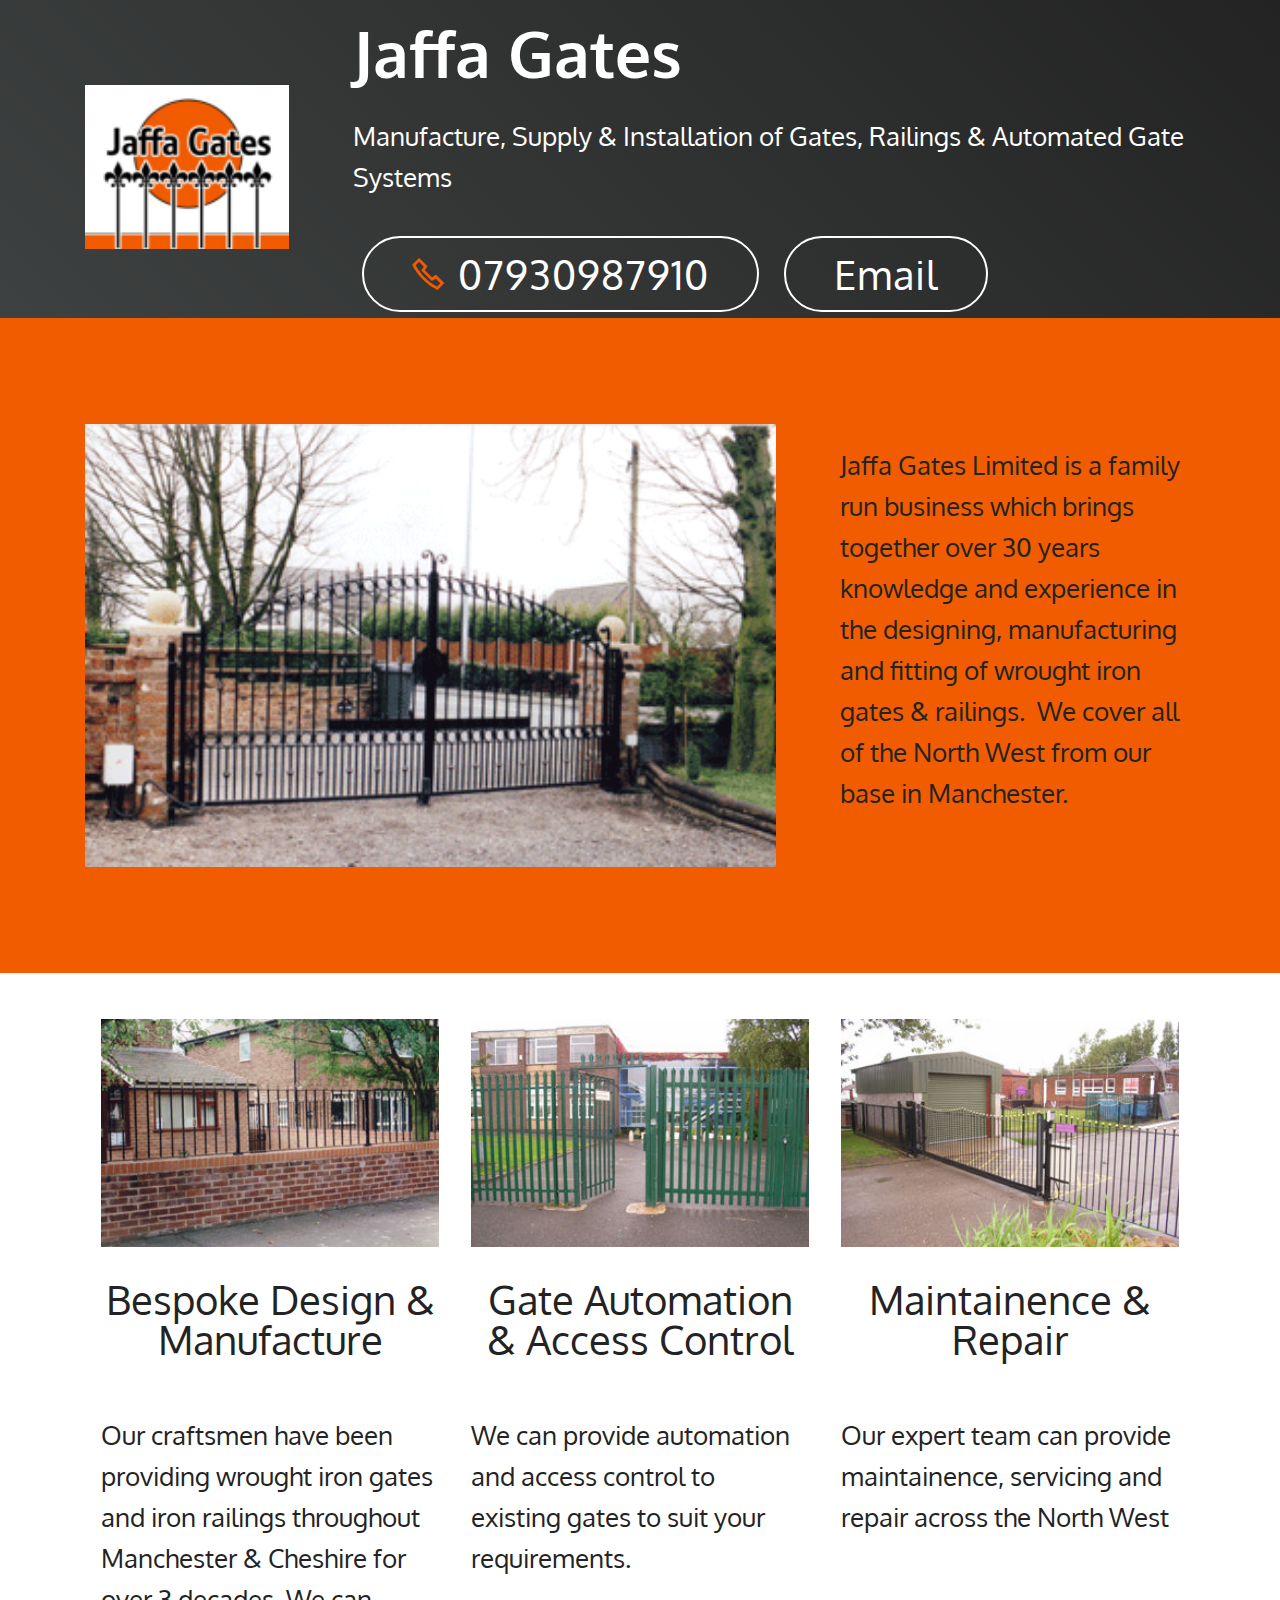
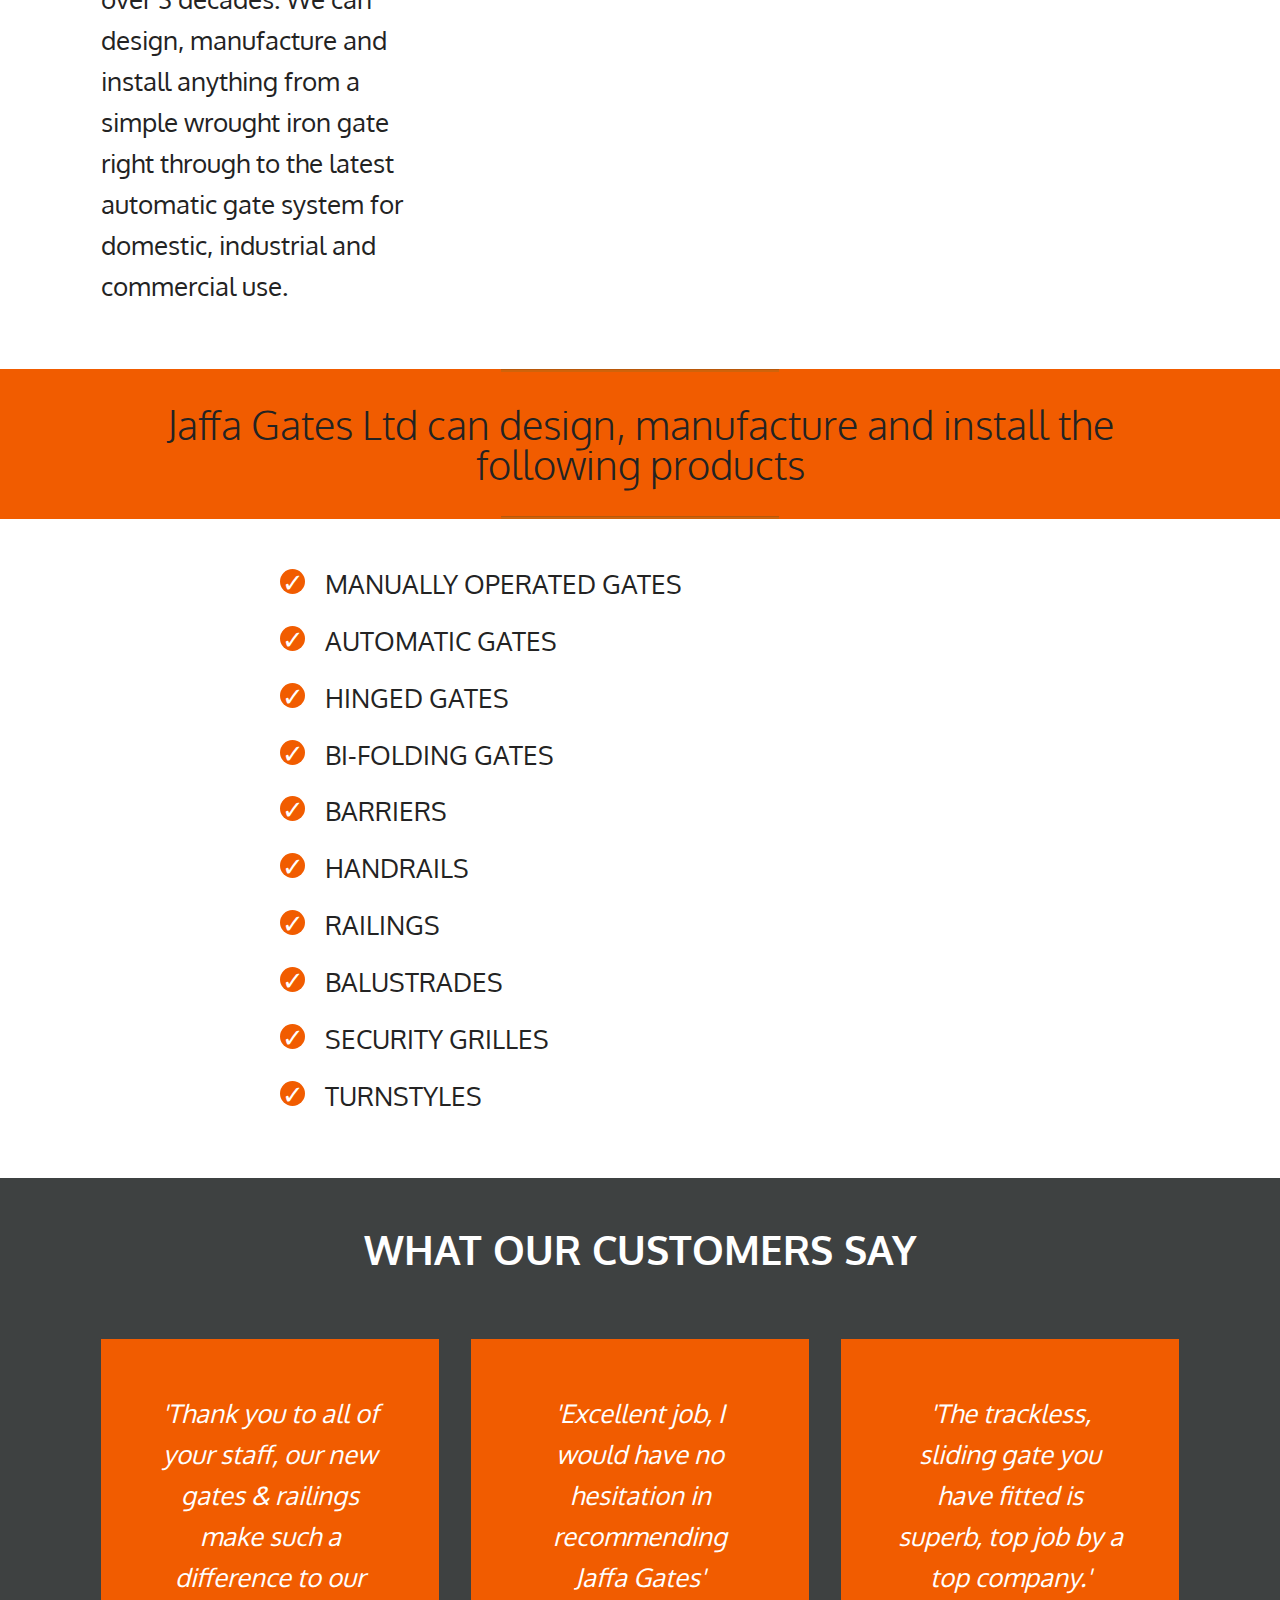
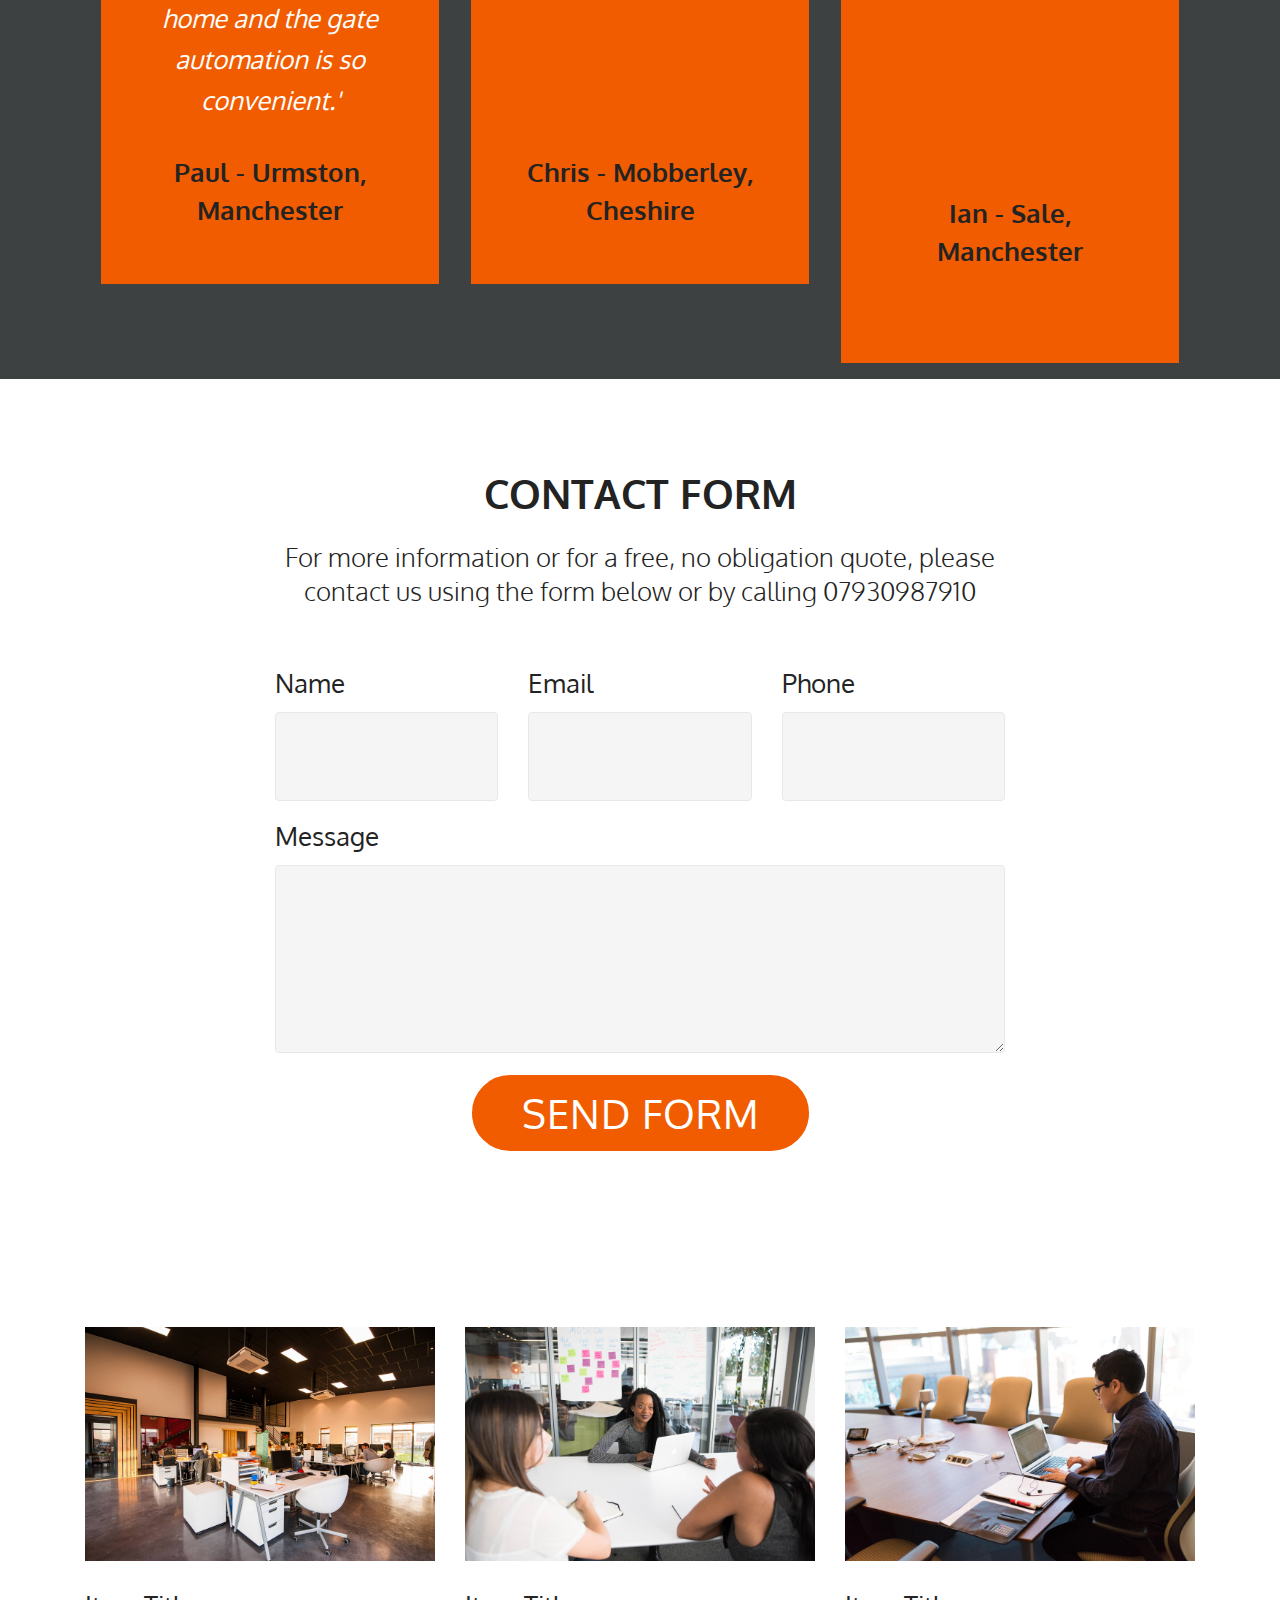
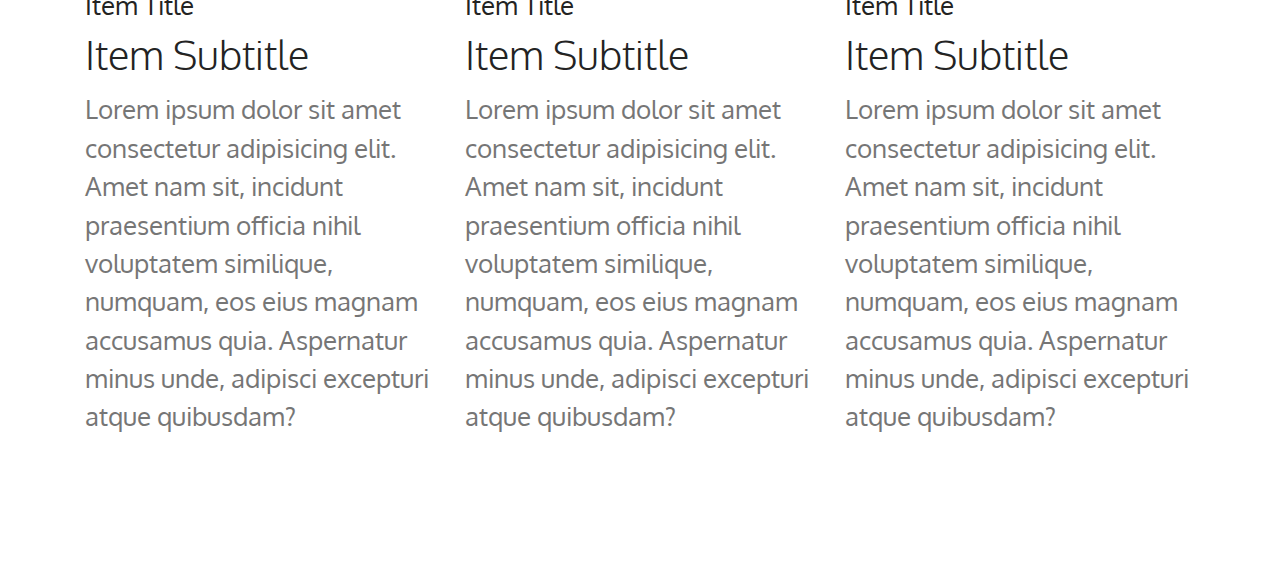
==== index.html @ 6ab01445 "create github pages" ====
<!DOCTYPE html>
<html  >
<head>
  <!-- Site made with Mobirise Website Builder v4.12.3, https://mobirise.com -->
  <meta charset="UTF-8">
  <meta http-equiv="X-UA-Compatible" content="IE=edge">
  <meta name="generator" content="Mobirise v4.12.3, mobirise.com">
  <meta name="viewport" content="width=device-width, initial-scale=1, minimum-scale=1">
  <link rel="shortcut icon" href="assets/images/logo4.png" type="image/x-icon">
  <meta name="description" content="">
  
  
  <title>Jaffa Gates </title>
  <link rel="stylesheet" href="assets/web/assets/mobirise-icons2/mobirise2.css">
  <link rel="stylesheet" href="assets/bootstrap/css/bootstrap.min.css">
  <link rel="stylesheet" href="assets/bootstrap/css/bootstrap-grid.min.css">
  <link rel="stylesheet" href="assets/bootstrap/css/bootstrap-reboot.min.css">
  <link rel="stylesheet" href="assets/tether/tether.min.css">
  <link rel="stylesheet" href="assets/theme/css/style.css">
  <link rel="preload" as="style" href="assets/mobirise/css/mbr-additional.css"><link rel="stylesheet" href="assets/mobirise/css/mbr-additional.css" type="text/css">
  
  
  
</head>
<body>
  <section class="header3 cid-rXFdWcAXyL" id="header3-x">

    

    

    <div class="container">
        <div class="media-container-row">
            <div class="mbr-figure" style="width: 30%;">
                <img src="assets/images/jaffa-gates-122x105.png" alt="Mobirise" title="">
            </div>

            <div class="media-content">
                <h1 class="mbr-section-title mbr-white pb-3 mbr-fonts-style display-1"><strong>
                    Jaffa Gates</strong></h1>
                
                <div class="mbr-section-text mbr-white pb-3 ">
                    <p class="mbr-text mbr-fonts-style display-5">
                        Manufacture, Supply &amp; Installation of Gates, Railings &amp; Automated Gate Systems
                    </p>
                </div>
                <div class="mbr-section-btn"><a class="btn btn-md btn-white-outline display-4" href="tel:+447930987910"><span class="mobi-mbri mobi-mbri-phone mbr-iconfont mbr-iconfont-btn" style="font-size: 32px; color: rgb(241, 92, 0);"></span>07930987910</a> <a class="btn btn-md btn-white-outline display-4" href="mailto:info@jaffagates.co.uk">Email</a></div>
            </div>
        </div>
    </div>

</section>

<section class="engine"><a href="https://mobirise.info/d">free web maker</a></section><section class="header3 cid-rXDIcLsjqQ" id="header3-4">

    

    

    <div class="container">
        <div class="media-container-row">
            <div class="mbr-figure" style="width: 200%;">
                <img src="assets/images/gatesandrailings.gif" alt="Mobirise" title="">
            </div>

            <div class="media-content">
                
                
                <div class="mbr-section-text mbr-white pb-3 ">
                    <p class="mbr-text mbr-fonts-style display-5">
                        <br><br>Jaffa Gates Limited is a family run business which brings together over 30 years knowledge and experience in the designing, manufacturing and fitting of wrought iron gates &amp; railings. &nbsp;We cover all of the North West from our base in Manchester.<br><br><br>
                    </p>
                </div>
                
            </div>
        </div>
    </div>

</section>

<section class="features2 cid-rXDNiLL429" id="features2-a">

    

    
    
    <div class="container">
        <div class="media-container-row">
            <div class="card p-3 col-12 col-md-6 col-lg-4">
                <div class="card-wrapper">
                    <div class="card-img">
                        <img src="assets/images/railings-310x209.jpg" alt="Mobirise" title="">
                    </div>
                    <div class="card-box">
                        <h4 class="card-title pb-3 mbr-fonts-style display-4">Bespoke Design &amp; Manufacture</h4>
                        <p class="mbr-text mbr-fonts-style display-7"><br>Our craftsmen have been providing wrought iron gates and iron railings throughout Manchester &amp; Cheshire for over 3 decades. We can design, manufacture and install anything from a simple wrought iron gate right through to the latest automatic gate system for domestic, industrial and commercial use.</p>
                    </div>
                </div>
            </div>

            <div class="card p-3 col-12 col-md-6 col-lg-4">
                <div class="card-wrapper">
                    <div class="card-img">
                        <img src="assets/images/commercialsecuritygates-310x209.jpg" alt="Mobirise" title="">
                    </div>
                    <div class="card-box ">
                        <h4 class="card-title pb-3 mbr-fonts-style display-4">
                            Gate Automation &amp; Access Control</h4>
                        <p class="mbr-text mbr-fonts-style display-7"><br>We can provide automation and access control to existing gates to suit your requirements.</p>
                    </div>
                </div>
            </div>

            <div class="card p-3 col-12 col-md-6 col-lg-4">
                <div class="card-wrapper">
                    <div class="card-img">
                        <img src="assets/images/gatesandrailings-310x209.jpg" alt="Mobirise" title="">
                    </div>
                    <div class="card-box">
                        <h4 class="card-title pb-3 mbr-fonts-style display-4">
                            Maintainence &amp; Repair</h4>
                        <p class="mbr-text mbr-fonts-style display-7"><br>Our expert team can provide maintainence, servicing and repair across the North West</p>
                    </div>
                </div>
            </div>

            
        </div>
    </div>
</section>

<section class="mbr-section article content9 cid-rXDLvGJCFK" id="content9-8">
    
     

    <div class="container">
        <div class="inner-container" style="width: 100%;">
            <hr class="line" style="width: 25%;">
            <div class="section-text align-center mbr-fonts-style display-4">Jaffa Gates Ltd can design, manufacture and install the following products</div>
            <hr class="line" style="width: 25%;">
        </div>
        </div>
</section>

<section class="mbr-section article content12 cid-rXDLxmsmE1" id="content12-9">
     

    <div class="container">
        <div class="media-container-row">
            <div class="mbr-text counter-container col-12 col-md-8 mbr-fonts-style display-7">
                <ul>
                    <li>MANUALLY OPERATED GATES</li><li>AUTOMATIC GATES</li><li>HINGED GATES</li><li> BI-FOLDING GATES</li><li>BARRIERS</li><li>HANDRAILS</li><li>RAILINGS</li><li>BALUSTRADES</li><li>SECURITY GRILLES</li><li>TURNSTYLES</li>
                </ul>
            </div>
        </div>
    </div>
</section>

<section class="testimonials1 cid-rXDQNPfg8V" id="testimonials1-b">

    

    
    <div class="container">
        <div class="media-container-row">
            <div class="title col-12 align-center">
                
                <h3 class="mbr-section-subtitle mbr-light pb-3 mbr-fonts-style display-4"><strong>WHAT OUR CUSTOMERS SAY</strong></h3>
            </div>
        </div>
    </div>

    <div class="container pt-3 mt-2">
        <div class="media-container-row">
            <div class="mbr-testimonial p-3 align-center col-12 col-md-6 col-lg-4">
                <div class="panel-item p-3">
                    <div class="card-block">
                        
                        <p class="mbr-text mbr-fonts-style display-7"><em>'Thank you to all of your staff, our new gates &amp; railings make such a difference to our home and the gate automation is so convenient.'</em></p>
                    </div>
                    <div class="card-footer">
                        <div class="mbr-author-name mbr-bold mbr-fonts-style display-7">Paul - Urmston, Manchester</div>
                        
                    </div>
                </div>
            </div>

            <div class="mbr-testimonial p-3 align-center col-12 col-md-6 col-lg-4">
                <div class="panel-item p-3">
                    <div class="card-block">
                        
                        <p class="mbr-text mbr-fonts-style display-7"><em>'Excellent job, I would have no hesitation in recommending Jaffa Gates'<br></em><br><br><br>
                        </p>
                    </div>
                    <div class="card-footer">
                        <div class="mbr-author-name mbr-bold mbr-fonts-style display-7">Chris - Mobberley, Cheshire</div>
                        
                    </div>
                </div>
            </div>

            <div class="mbr-testimonial p-3 align-center col-12 col-md-6 col-lg-4">
                <div class="panel-item p-3">
                    <div class="card-block">
                        
                        <p class="mbr-text mbr-fonts-style display-7"><em>'The trackless, sliding gate you have fitted is superb, top job by a top company.'<br></em><br><br><br><br>
                        </p>
                    </div>
                    <div class="card-footer">
                        <div class="mbr-author-name mbr-bold mbr-fonts-style display-7">
                             Ian - Sale, Manchester<br><br></div>
                        
                    </div>
                </div>
            </div>

            

            

            
        </div>
    </div>   
</section>

<section class="mbr-section form1 cid-rXDSUFd55g" id="form1-c">

    

    
    <div class="container">
        <div class="row justify-content-center">
            <div class="title col-12 col-lg-8">
                <h2 class="mbr-section-title align-center pb-3 mbr-fonts-style display-4"><strong>
                    CONTACT FORM
                </strong></h2>
                <h3 class="mbr-section-subtitle align-center mbr-light pb-3 mbr-fonts-style display-7">For more information or for a free, no obligation quote, please contact us using the form below or by calling 07930987910</h3>
            </div>
        </div>
    </div>
    <div class="container">
        <div class="row justify-content-center">
            <div class="media-container-column col-lg-8" data-form-type="formoid">
                <!---Formbuilder Form--->
                <form action="https://mobirise.com/" method="POST" class="mbr-form form-with-styler" data-form-title="Mobirise Form"><input type="hidden" name="email" data-form-email="true" value="PWLjE0v+wc8LWPV/7oz78uC2P3V92LWlhr4/mwBQv/xq3z6EBOKdkAe8bu919YGh6gXBWcUAs1O5ow23fzLbDx1Te+LD9enNbwXBwkzE75jMt1cicqQxvY2MPuTum3yn">
                    <div class="row">
                        <div hidden="hidden" data-form-alert="" class="alert alert-success col-12">Thanks for filling out the form!</div>
                        <div hidden="hidden" data-form-alert-danger="" class="alert alert-danger col-12">
                        </div>
                    </div>
                    <div class="dragArea row">
                        <div class="col-md-4  form-group" data-for="name">
                            <label for="name-form1-c" class="form-control-label mbr-fonts-style display-7">Name</label>
                            <input type="text" name="name" data-form-field="Name" required="required" class="form-control display-7" id="name-form1-c">
                        </div>
                        <div class="col-md-4  form-group" data-for="email">
                            <label for="email-form1-c" class="form-control-label mbr-fonts-style display-7">Email</label>
                            <input type="email" name="email" data-form-field="Email" required="required" class="form-control display-7" id="email-form1-c">
                        </div>
                        <div data-for="phone" class="col-md-4  form-group">
                            <label for="phone-form1-c" class="form-control-label mbr-fonts-style display-7">Phone</label>
                            <input type="tel" name="phone" data-form-field="Phone" class="form-control display-7" id="phone-form1-c">
                        </div>
                        <div data-for="message" class="col-md-12 form-group">
                            <label for="message-form1-c" class="form-control-label mbr-fonts-style display-7">Message</label>
                            <textarea name="message" data-form-field="Message" class="form-control display-7" id="message-form1-c"></textarea>
                        </div>
                        <div class="col-md-12 input-group-btn align-center"><button type="submit" class="btn btn-form btn-primary display-4">SEND FORM</button></div>
                    </div>
                </form><!---Formbuilder Form--->
            </div>
        </div>
    </div>
</section>

<section class="features19 cid-rXFiXV5PI8" id="features19-12">
    
    
    <div class="container">
        <div class="row">
            <div class="item features-image col-lg-4 col-md-6 col-sm-12">
                <div class="item-wrapper">
                    <div class="item-img card-img">
                        <img src="assets/images/background1.jpg">
                    </div>
                    <div class="item-content">
                        <h4 class="item-title mbr-fonts-style pb-3 display-7">
                            Item Title</h4>
                        <h5 class="item-subtitle mbr-fonts-style pb-3 display-4">Item Subtitle</h5>
                        <p class="item-text display-7">Lorem ipsum dolor sit amet consectetur adipisicing elit. Amet
                            nam sit, incidunt praesentium officia nihil voluptatem similique, numquam, eos eius magnam
                            accusamus quia. Aspernatur minus unde, adipisci excepturi atque quibusdam?</p>
                    </div>
                    
                </div>
            </div>
            <div class="item features-image col-lg-4 col-md-6 col-sm-12">
                <div class="item-wrapper">
                    <div class="item-img card-img">
                        <img src="assets/images/background2.jpg">
                    </div>
                    <div class="item-content">
                        <h4 class="item-title mbr-fonts-style pb-3 display-7">
                            Item Title</h4>
                        <h5 class="item-subtitle mbr-fonts-style pb-3 display-4">Item Subtitle</h5>
                        <p class="item-text display-7">Lorem ipsum dolor sit amet consectetur adipisicing elit. Amet
                            nam sit, incidunt praesentium officia nihil voluptatem similique, numquam, eos eius magnam
                            accusamus quia. Aspernatur minus unde, adipisci excepturi atque quibusdam?</p>
                    </div>
                    
                </div>
            </div>
            <div class="item features-image col-lg-4 col-md-6 col-sm-12">
                <div class="item-wrapper">
                    <div class="item-img card-img">
                        <img src="assets/images/background3.jpg">
                    </div>
                    <div class="item-content">
                        <h4 class="item-title mbr-fonts-style pb-3 display-7">
                            Item Title</h4>
                        <h5 class="item-subtitle mbr-fonts-style pb-3 display-4">Item Subtitle</h5>
                        <p class="item-text display-7">Lorem ipsum dolor sit amet consectetur adipisicing elit. Amet
                            nam sit, incidunt praesentium officia nihil voluptatem similique, numquam, eos eius magnam
                            accusamus quia. Aspernatur minus unde, adipisci excepturi atque quibusdam?</p>
                    </div>
                    
                </div>
            </div>
        </div>
    </div>
</section>


  <script src="assets/web/assets/jquery/jquery.min.js"></script>
  <script src="assets/popper/popper.min.js"></script>
  <script src="assets/bootstrap/js/bootstrap.min.js"></script>
  <script src="assets/tether/tether.min.js"></script>
  <script src="assets/smoothscroll/smooth-scroll.js"></script>
  <script src="assets/theme/js/script.js"></script>
  <script src="assets/formoid/formoid.min.js"></script>
  
  
</body>
</html>
---- assets/web/assets/mobirise-icons2/mobirise2.css ----
@font-face {
  font-family: 'Moririse2';
  font-display: swap;
  src:  url('mobirise2.eot?f2bix4');
  src:  url('mobirise2.eot?f2bix4#iefix') format('embedded-opentype'),
    url('mobirise2.ttf?f2bix4') format('truetype'),
    url('mobirise2.woff?f2bix4') format('woff'),
    url('mobirise2.svg?f2bix4#mobirise2') format('svg');
  font-weight: normal;
  font-style: normal;
}

[class^="mobi-"], [class*=" mobi-"] {
  /* use !important to prevent issues with browser extensions that change fonts */
  font-family: 'Moririse2' !important;
  speak: none;
  font-style: normal;
  font-weight: normal;
  font-variant: normal;
  text-transform: none;
  line-height: 1;

  /* Better Font Rendering =========== */
  -webkit-font-smoothing: antialiased;
  -moz-osx-font-smoothing: grayscale;
}

.mobi-mbri-add-submenu:before {
  content: "\e900";
}
.mobi-mbri-alert:before {
  content: "\e901";
}
.mobi-mbri-align-center:before {
  content: "\e902";
}
.mobi-mbri-align-justify:before {
  content: "\e903";
}
.mobi-mbri-align-left:before {
  content: "\e904";
}
.mobi-mbri-align-right:before {
  content: "\e905";
}
.mobi-mbri-android:before {
  content: "\e906";
}
.mobi-mbri-apple:before {
  content: "\e907";
}
.mobi-mbri-arrow-down:before {
  content: "\e908";
}
.mobi-mbri-arrow-next:before {
  content: "\e909";
}
.mobi-mbri-arrow-prev:before {
  content: "\e90a";
}
.mobi-mbri-arrow-up:before {
  content: "\e90b";
}
.mobi-mbri-bold:before {
  content: "\e90c";
}
.mobi-mbri-bookmark:before {
  content: "\e90d";
}
.mobi-mbri-bootstrap:before {
  content: "\e90e";
}
.mobi-mbri-briefcase:before {
  content: "\e90f";
}
.mobi-mbri-browse:before {
  content: "\e910";
}
.mobi-mbri-bulleted-list:before {
  content: "\e911";
}
.mobi-mbri-calendar:before {
  content: "\e912";
}
.mobi-mbri-camera:before {
  content: "\e913";
}
.mobi-mbri-cart-add:before {
  content: "\e914";
}
.mobi-mbri-cart-full:before {
  content: "\e915";
}
.mobi-mbri-cash:before {
  content: "\e916";
}
.mobi-mbri-change-style:before {
  content: "\e917";
}
.mobi-mbri-chat:before {
  content: "\e918";
}
.mobi-mbri-clock:before {
  content: "\e919";
}
.mobi-mbri-close:before {
  content: "\e91a";
}
.mobi-mbri-cloud:before {
  content: "\e91b";
}
.mobi-mbri-code:before {
  content: "\e91c";
}
.mobi-mbri-contact-form:before {
  content: "\e91d";
}
.mobi-mbri-credit-card:before {
  content: "\e91e";
}
.mobi-mbri-cursor-click:before {
  content: "\e91f";
}
.mobi-mbri-cust-feedback:before {
  content: "\e920";
}
.mobi-mbri-database:before {
  content: "\e921";
}
.mobi-mbri-delivery:before {
  content: "\e922";
}
.mobi-mbri-desktop:before {
  content: "\e923";
}
.mobi-mbri-devices:before {
  content: "\e924";
}
.mobi-mbri-down:before {
  content: "\e925";
}
.mobi-mbri-download-2:before {
  content: "\e926";
}
.mobi-mbri-download:before {
  content: "\e927";
}
.mobi-mbri-drag-n-drop-2:before {
  content: "\e928";
}
.mobi-mbri-drag-n-drop:before {
  content: "\e929";
}
.mobi-mbri-edit-2:before {
  content: "\e92a";
}
.mobi-mbri-edit:before {
  content: "\e92b";
}
.mobi-mbri-error:before {
  content: "\e92c";
}
.mobi-mbri-extension:before {
  content: "\e92d";
}
.mobi-mbri-features:before {
  content: "\e92e";
}
.mobi-mbri-file:before {
  content: "\e92f";
}
.mobi-mbri-flag:before {
  content: "\e930";
}
.mobi-mbri-folder:before {
  content: "\e931";
}
.mobi-mbri-gift:before {
  content: "\e932";
}
.mobi-mbri-github:before {
  content: "\e933";
}
.mobi-mbri-globe-2:before {
  content: "\e934";
}
.mobi-mbri-globe:before {
  content: "\e935";
}
.mobi-mbri-growing-chart:before {
  content: "\e936";
}
.mobi-mbri-hearth:before {
  content: "\e937";
}
.mobi-mbri-help:before {
  content: "\e938";
}
.mobi-mbri-home:before {
  content: "\e939";
}
.mobi-mbri-hot-cup:before {
  content: "\e93a";
}
.mobi-mbri-idea:before {
  content: "\e93b";
}
.mobi-mbri-image-gallery:before {
  content: "\e93c";
}
.mobi-mbri-image-slider:before {
  content: "\e93d";
}
.mobi-mbri-info:before {
  content: "\e93e";
}
.mobi-mbri-italic:before {
  content: "\e93f";
}
.mobi-mbri-key:before {
  content: "\e940";
}
.mobi-mbri-laptop:before {
  content: "\e941";
}
.mobi-mbri-layers:before {
  content: "\e942";
}
.mobi-mbri-left-right:before {
  content: "\e943";
}
.mobi-mbri-left:before {
  content: "\e944";
}
.mobi-mbri-letter:before {
  content: "\e945";
}
.mobi-mbri-like:before {
  content: "\e946";
}
.mobi-mbri-link:before {
  content: "\e947";
}
.mobi-mbri-lock:before {
  content: "\e948";
}
.mobi-mbri-login:before {
  content: "\e949";
}
.mobi-mbri-logout:before {
  content: "\e94a";
}
.mobi-mbri-magic-stick:before {
  content: "\e94b";
}
.mobi-mbri-map-pin:before {
  content: "\e94c";
}
.mobi-mbri-menu:before {
  content: "\e94d";
}
.mobi-mbri-mobile-2:before {
  content: "\e94e";
}
.mobi-mbri-mobile-horizontal:before {
  content: "\e94f";
}
.mobi-mbri-mobile:before {
  content: "\e950";
}
.mobi-mbri-mobirise:before {
  content: "\e951";
}
.mobi-mbri-more-horizontal:before {
  content: "\e952";
}
.mobi-mbri-more-vertical:before {
  content: "\e953";
}
.mobi-mbri-music:before {
  content: "\e954";
}
.mobi-mbri-new-file:before {
  content: "\e955";
}
.mobi-mbri-numbered-list:before {
  content: "\e956";
}
.mobi-mbri-opened-folder:before {
  content: "\e957";
}
.mobi-mbri-pages:before {
  content: "\e958";
}
.mobi-mbri-paper-plane:before {
  content: "\e959";
}
.mobi-mbri-paperclip:before {
  content: "\e95a";
}
.mobi-mbri-phone:before {
  content: "\e95b";
}
.mobi-mbri-photo:before {
  content: "\e95c";
}
.mobi-mbri-photos:before {
  content: "\e95d";
}
.mobi-mbri-pin:before {
  content: "\e95e";
}
.mobi-mbri-play:before {
  content: "\e95f";
}
.mobi-mbri-plus:before {
  content: "\e960";
}
.mobi-mbri-preview:before {
  content: "\e961";
}
.mobi-mbri-print:before {
  content: "\e962";
}
.mobi-mbri-protect:before {
  content: "\e963";
}
.mobi-mbri-question:before {
  content: "\e964";
}
.mobi-mbri-quote-left:before {
  content: "\e965";
}
.mobi-mbri-quote-right:before {
  content: "\e966";
}
.mobi-mbri-redo:before {
  content: "\e967";
}
.mobi-mbri-refresh:before {
  content: "\e968";
}
.mobi-mbri-responsive-2:before {
  content: "\e969";
}
.mobi-mbri-responsive:before {
  content: "\e96a";
}
.mobi-mbri-right:before {
  content: "\e96b";
}
.mobi-mbri-rocket:before {
  content: "\e96c";
}
.mobi-mbri-sad-face:before {
  content: "\e96d";
}
.mobi-mbri-sale:before {
  content: "\e96e";
}
.mobi-mbri-save:before {
  content: "\e96f";
}
.mobi-mbri-search:before {
  content: "\e970";
}
.mobi-mbri-setting-2:before {
  content: "\e971";
}
.mobi-mbri-setting-3:before {
  content: "\e972";
}
.mobi-mbri-setting:before {
  content: "\e973";
}
.mobi-mbri-share:before {
  content: "\e974";
}
.mobi-mbri-shopping-bag:before {
  content: "\e975";
}
.mobi-mbri-shopping-basket:before {
  content: "\e976";
}
.mobi-mbri-shopping-cart:before {
  content: "\e977";
}
.mobi-mbri-sites:before {
  content: "\e978";
}
.mobi-mbri-smile-face:before {
  content: "\e979";
}
.mobi-mbri-speed:before {
  content: "\e97a";
}
.mobi-mbri-star:before {
  content: "\e97b";
}
.mobi-mbri-success:before {
  content: "\e97c";
}
.mobi-mbri-sun:before {
  content: "\e97d";
}
.mobi-mbri-sun2:before {
  content: "\e97e";
}
.mobi-mbri-tablet-vertical:before {
  content: "\e97f";
}
.mobi-mbri-tablet:before {
  content: "\e980";
}
.mobi-mbri-target:before {
  content: "\e981";
}
.mobi-mbri-timer:before {
  content: "\e982";
}
.mobi-mbri-to-ftp:before {
  content: "\e983";
}
.mobi-mbri-to-local-drive:before {
  content: "\e984";
}
.mobi-mbri-touch-swipe:before {
  content: "\e985";
}
.mobi-mbri-touch:before {
  content: "\e986";
}
.mobi-mbri-trash:before {
  content: "\e987";
}
.mobi-mbri-underline:before {
  content: "\e988";
}
.mobi-mbri-undo:before {
  content: "\e989";
}
.mobi-mbri-unlink:before {
  content: "\e98a";
}
.mobi-mbri-unlock:before {
  content: "\e98b";
}
.mobi-mbri-up-down:before {
  content: "\e98c";
}
.mobi-mbri-up:before {
  content: "\e98d";
}
.mobi-mbri-update:before {
  content: "\e98e";
}
.mobi-mbri-upload-2:before {
  content: "\e98f";
}
.mobi-mbri-upload:before {
  content: "\e990";
}
.mobi-mbri-user-2:before {
  content: "\e991";
}
.mobi-mbri-user:before {
  content: "\e992";
}
.mobi-mbri-users:before {
  content: "\e993";
}
.mobi-mbri-video-play:before {
  content: "\e994";
}
.mobi-mbri-video:before {
  content: "\e995";
}
.mobi-mbri-watch:before {
  content: "\e996";
}
.mobi-mbri-website-theme-2:before {
  content: "\e997";
}
.mobi-mbri-website-theme:before {
  content: "\e998";
}
.mobi-mbri-wifi:before {
  content: "\e999";
}
.mobi-mbri-windows:before {
  content: "\e99a";
}
.mobi-mbri-zoom-in:before {
  content: "\e99b";
}
.mobi-mbri-zoom-out:before {
  content: "\e99c";
}
---- assets/theme/css/style.css ----
@charset "UTF-8";
/*!
 * Mobirise v4 theme (https://mobirise.com/)
 * Copyright 2017 Mobirise
 */
section {
  background-color: #eeeeee;
}

body {
  font-style: normal;
  line-height: 1.5;
}

section,
.container,
.container-fluid {
  position: relative;
  word-wrap: break-word;
}

a.mbr-iconfont:hover {
  text-decoration: none;
}

.article .lead p,
.article .lead ul,
.article .lead ol,
.article .lead pre,
.article .lead blockquote {
  margin-bottom: 0;
}

ul,
ol,
pre,
blockquote {
  margin-bottom: 2.3125rem;
}

pre {
  background: #f4f4f4;
  padding: 10px 24px;
  white-space: pre-wrap;
}

.inactive {
  -webkit-user-select: none;
  -moz-user-select: none;
  -ms-user-select: none;
  user-select: none;
  pointer-events: none;
  -webkit-user-drag: none;
  user-drag: none;
}

.mbr-section__comments .row {
  justify-content: center;
  -webkit-justify-content: center;
}

a {
  font-style: normal;
  font-weight: 400;
  cursor: pointer;
}
a, a:hover {
  text-decoration: none;
}

figure {
  margin-bottom: 0;
}

body {
  color: #232323;
}

h1,
h2,
h3,
h4,
h5,
h6,
.h1,
.h2,
.h3,
.h4,
.h5,
.h6,
.display-1,
.display-2,
.display-3,
.display-4 {
  line-height: 1;
  word-break: break-word;
  word-wrap: break-word;
}

.mbr-section-title {
  font-style: normal;
  line-height: 1.2;
}

.mbr-section-subtitle {
  line-height: 1.3;
}

.mbr-text {
  font-style: normal;
  line-height: 1.6;
}

b,
strong {
  font-weight: bold;
}

blockquote {
  padding: 10px 0 10px 20px;
  position: relative;
  border-left: 2px solid;
  border-color: #ff3366;
}

input:-webkit-autofill, input:-webkit-autofill:hover, input:-webkit-autofill:focus, input:-webkit-autofill:active {
  transition-delay: 9999s;
  transition-property: background-color, color;
}

textarea[type=hidden] {
  display: none;
}

body {
  position: relative;
}

section {
  background-position: 50% 50%;
  background-repeat: no-repeat;
  background-size: cover;
}
section .mbr-background-video,
section .mbr-background-video-preview {
  position: absolute;
  bottom: 0;
  left: 0;
  right: 0;
  top: 0;
}

.hidden {
  visibility: hidden;
}

.mbr-z-index20 {
  z-index: 20;
}

/*! Base colors */
.mbr-white {
  color: #ffffff;
}

.mbr-black {
  color: #000000;
}

.mbr-bg-white {
  background-color: #ffffff;
}

.mbr-bg-black {
  background-color: #000000;
}

/*! Text-aligns */
.align-left {
  text-align: left;
}

.align-center {
  text-align: center;
}

.align-right {
  text-align: right;
}

@media (max-width: 767px) {
  .align-left,
.align-center,
.align-right,
.mbr-section-btn,
.mbr-section-title {
    text-align: center;
  }
}
/*! Font-weight  */
.mbr-light {
  font-weight: 300;
}

.mbr-regular {
  font-weight: 400;
}

.mbr-semibold {
  font-weight: 500;
}

.mbr-bold {
  font-weight: 700;
}

/*! Media  */
.media-size-item {
  -webkit-flex: 1 1 auto;
  -moz-flex: 1 1 auto;
  -ms-flex: 1 1 auto;
  -o-flex: 1 1 auto;
  flex: 1 1 auto;
}

.media-content {
  -webkit-flex-basis: 100%;
  flex-basis: 100%;
}

.media-container-row {
  display: -ms-flexbox;
  display: -webkit-flex;
  display: flex;
  -webkit-flex-direction: row;
  -ms-flex-direction: row;
  flex-direction: row;
  -webkit-flex-wrap: wrap;
  -ms-flex-wrap: wrap;
  flex-wrap: wrap;
  -webkit-justify-content: center;
  -ms-flex-pack: center;
  justify-content: center;
  -webkit-align-content: center;
  -ms-flex-line-pack: center;
  align-content: center;
  -webkit-align-items: start;
  -ms-flex-align: start;
  align-items: start;
}
.media-container-row .media-size-item {
  width: 400px;
}

.media-container-column {
  display: -ms-flexbox;
  display: -webkit-flex;
  display: flex;
  -webkit-flex-direction: column;
  -ms-flex-direction: column;
  flex-direction: column;
  -webkit-flex-wrap: wrap;
  -ms-flex-wrap: wrap;
  flex-wrap: wrap;
  -webkit-justify-content: center;
  -ms-flex-pack: center;
  justify-content: center;
  -webkit-align-content: center;
  -ms-flex-line-pack: center;
  align-content: center;
  -webkit-align-items: stretch;
  -ms-flex-align: stretch;
  align-items: stretch;
}
.media-container-column > * {
  width: 100%;
}

@media (min-width: 992px) {
  .media-container-row {
    -webkit-flex-wrap: nowrap;
    -ms-flex-wrap: nowrap;
    flex-wrap: nowrap;
  }
}
figure {
  overflow: hidden;
}

figure[mbr-media-size] {
  transition: width 0.1s;
}

.mbr-figure img,
.mbr-figure iframe {
  display: block;
  width: 100%;
}

.card {
  background-color: transparent;
  border: none;
}

.card-box {
  width: 100%;
}

.card-img {
  text-align: center;
  flex-shrink: 0;
  -webkit-flex-shrink: 0;
}

.media {
  max-width: 100%;
  margin: 0 auto;
}

.mbr-figure {
  -ms-flex-item-align: center;
  -ms-grid-row-align: center;
  -webkit-align-self: center;
  align-self: center;
}

.media-container > div {
  max-width: 100%;
}

.mbr-figure img,
.card-img img {
  width: 100%;
}

@media (max-width: 991px) {
  .media-size-item {
    width: auto !important;
  }

  .media {
    width: auto;
  }

  .mbr-figure {
    width: 100% !important;
  }
}
/*! Buttons */
.btn {
  font-weight: 500;
  border-width: 2px;
  font-style: normal;
  letter-spacing: 1px;
  margin: 0.4rem 0.8rem;
  white-space: normal;
  -webkit-transition: all 0.3s ease-in-out;
  -moz-transition: all 0.3s ease-in-out;
  transition: all 0.3s ease-in-out;
  display: inline-flex;
  align-items: center;
  justify-content: center;
  word-break: break-word;
  -webkit-align-items: center;
  -webkit-justify-content: center;
  display: -webkit-inline-flex;
}

.btn-sm {
  font-weight: 500;
  letter-spacing: 1px;
  -webkit-transition: all 0.3s ease-in-out;
  -moz-transition: all 0.3s ease-in-out;
  transition: all 0.3s ease-in-out;
}

.btn-md {
  font-weight: 500;
  letter-spacing: 1px;
  margin: 0.4rem 0.8rem !important;
  -webkit-transition: all 0.3s ease-in-out;
  -moz-transition: all 0.3s ease-in-out;
  transition: all 0.3s ease-in-out;
}

.btn-lg {
  font-weight: 500;
  letter-spacing: 1px;
  margin: 0.4rem 0.8rem !important;
  -webkit-transition: all 0.3s ease-in-out;
  -moz-transition: all 0.3s ease-in-out;
  transition: all 0.3s ease-in-out;
}

.mbr-section-btn {
  margin-left: -0.25rem;
  margin-right: -0.25rem;
  font-size: 0;
}

nav .mbr-section-btn {
  margin-left: 0rem;
  margin-right: 0rem;
}

.btn-form {
  border-radius: 0;
}
.btn-form:hover {
  cursor: pointer;
}

/*! Btn icon margin */
.btn .mbr-iconfont,
.btn.btn-sm .mbr-iconfont {
  cursor: pointer;
  margin-right: 0.5rem;
}

.btn.btn-md .mbr-iconfont,
.btn.btn-md .mbr-iconfont {
  margin-right: 0.8rem;
}

.mbr-regular {
  font-weight: 400;
}

.mbr-semibold {
  font-weight: 500;
}

.mbr-bold {
  font-weight: 700;
}

[type=submit] {
  -webkit-appearance: none;
}

/*! Full-screen */
.mbr-fullscreen .mbr-overlay {
  min-height: 100vh;
}

.mbr-fullscreen {
  display: flex;
  display: -webkit-flex;
  display: -moz-flex;
  display: -ms-flex;
  display: -o-flex;
  align-items: center;
  -webkit-align-items: center;
  min-height: 100vh;
  padding-top: 3rem;
  padding-bottom: 3rem;
}

/*! Map */
.map {
  height: 25rem;
  position: relative;
}
.map iframe {
  width: 100%;
  height: 100%;
}

.mbr-overlay {
  background-color: #000;
  bottom: 0;
  left: 0;
  opacity: 0.5;
  position: absolute;
  right: 0;
  top: 0;
  z-index: 0;
  pointer-events: none;
}

/* Form */
blockquote {
  font-style: italic;
  padding: 10px 0 10px 20px;
  font-size: 1.09rem;
  position: relative;
  border-width: 3px;
}

.form-control {
  background-color: #f5f5f5;
  box-shadow: none;
  color: #565656;
  line-height: 1.43;
  min-height: 3.5em;
  padding: 1.07em 0.5em;
}
.form-control, .form-control:focus {
  border: 1px solid #e8e8e8;
}
.form-active .form-control:invalid {
  border-color: red;
}

.form-control-label {
  position: relative;
  cursor: pointer;
  margin-bottom: 0.357em;
  padding: 0;
}

.alert {
  color: #ffffff;
  border-radius: 0;
  border: 0;
  font-size: 0.875rem;
  line-height: 1.5;
  margin-bottom: 1.875rem;
  padding: 1.25rem;
  position: relative;
}
.alert.alert-form::after {
  background-color: inherit;
  bottom: -7px;
  content: "";
  display: block;
  height: 14px;
  left: 50%;
  margin-left: -7px;
  position: absolute;
  transform: rotate(45deg);
  width: 14px;
  -webkit-transform: rotate(45deg);
}

.form-asterisk {
  font-family: initial;
  position: absolute;
  top: -2px;
  font-weight: normal;
}

/*! Scroll to top arrow */
#scrollToTop a i:before {
  content: "";
  position: absolute;
  height: 40%;
  top: 25%;
  background: #fff;
  width: 2px;
  left: calc(50% - 1px);
}
#scrollToTop a i:after {
  content: "";
  position: absolute;
  display: block;
  border-top: 2px solid #fff;
  border-right: 2px solid #fff;
  width: 40%;
  height: 40%;
  left: 30%;
  bottom: 30%;
  transform: rotate(135deg);
  -webkit-transform: rotate(135deg);
}

.mbr-arrow-up {
  bottom: 25px;
  right: 90px;
  position: fixed;
  text-align: right;
  z-index: 5000;
  color: #ffffff;
  font-size: 32px;
  transform: rotate(180deg);
  -webkit-transform: rotate(180deg);
}

.mbr-arrow-up a {
  background: rgba(0, 0, 0, 0.2);
  border-radius: 3px;
  color: #fff;
  display: inline-block;
  height: 60px;
  width: 60px;
  outline-style: none !important;
  position: relative;
  text-decoration: none;
  transition: all 0.3s ease-in-out;
  cursor: pointer;
  text-align: center;
}
.mbr-arrow-up a:hover {
  background-color: rgba(0, 0, 0, 0.4);
}
.mbr-arrow-up a i {
  line-height: 60px;
}

.mbr-arrow-up-icon {
  display: block;
  color: #fff;
}

.mbr-arrow-up-icon::before {
  content: "›";
  display: inline-block;
  font-family: serif;
  font-size: 32px;
  line-height: 1;
  font-style: normal;
  position: relative;
  top: 6px;
  left: -4px;
  -webkit-transform: rotate(-90deg);
  transform: rotate(-90deg);
}

/*! Arrow Down */
.mbr-arrow {
  position: absolute;
  bottom: 45px;
  left: 50%;
  width: 60px;
  height: 60px;
  cursor: pointer;
  background-color: rgba(80, 80, 80, 0.5);
  border-radius: 50%;
  -webkit-transform: translateX(-50%);
  transform: translateX(-50%);
}
.mbr-arrow > a {
  display: inline-block;
  text-decoration: none;
  outline-style: none;
  -webkit-animation: arrowdown 1.7s ease-in-out infinite;
  animation: arrowdown 1.7s ease-in-out infinite;
}
.mbr-arrow > a > i {
  position: absolute;
  top: -2px;
  left: 15px;
  font-size: 2rem;
}

@keyframes arrowdown {
  0% {
    transform: translateY(0px);
    -webkit-transform: translateY(0px);
  }
  50% {
    transform: translateY(-5px);
    -webkit-transform: translateY(-5px);
  }
  100% {
    transform: translateY(0px);
    -webkit-transform: translateY(0px);
  }
}
@-webkit-keyframes arrowdown {
  0% {
    transform: translateY(0px);
    -webkit-transform: translateY(0px);
  }
  50% {
    transform: translateY(-5px);
    -webkit-transform: translateY(-5px);
  }
  100% {
    transform: translateY(0px);
    -webkit-transform: translateY(0px);
  }
}
@media (max-width: 500px) {
  .mbr-arrow-up {
    left: 50%;
    right: auto;
    transform: translateX(-50%) rotate(180deg);
    -webkit-transform: translateX(-50%) rotate(180deg);
  }
}
/*Gradients animation*/
@keyframes gradient-animation {
  from {
    background-position: 0% 100%;
    animation-timing-function: ease-in-out;
  }
  to {
    background-position: 100% 0%;
    animation-timing-function: ease-in-out;
  }
}
@-webkit-keyframes gradient-animation {
  from {
    background-position: 0% 100%;
    animation-timing-function: ease-in-out;
  }
  to {
    background-position: 100% 0%;
    animation-timing-function: ease-in-out;
  }
}
.bg-gradient {
  background-size: 200% 200%;
  animation: gradient-animation 5s infinite alternate;
  -webkit-animation: gradient-animation 5s infinite alternate;
}

.menu .navbar-brand {
  display: -webkit-flex;
}
.menu .navbar-brand span {
  display: flex;
  display: -webkit-flex;
}
.menu .navbar-brand .navbar-caption-wrap {
  display: -webkit-flex;
}
.menu .navbar-brand .navbar-logo img {
  display: -webkit-flex;
}
@media (min-width: 768px) and (max-width: 1023px) {
  .menu .navbar-toggleable-sm .navbar-nav {
    display: -webkit-box;
    display: -webkit-flex;
    display: -ms-flexbox;
  }
}
@media (max-width: 1023px) {
  .menu .navbar-collapse {
    max-height: 93.5vh;
  }
  .menu .navbar-collapse.show {
    overflow: auto;
  }
}
@media (min-width: 1024px) {
  .menu .navbar-nav.nav-dropdown {
    display: -webkit-flex;
  }
  .menu .navbar-toggleable-sm .navbar-collapse {
    display: -webkit-flex !important;
  }
  .menu .collapsed .navbar-collapse {
    max-height: 93.5vh;
  }
  .menu .collapsed .navbar-collapse.show {
    overflow: auto;
  }
}
@media (max-width: 767px) {
  .menu .navbar-collapse {
    max-height: 80vh;
  }
}

/* Others*/
.note-check a[data-value=Rubik] {
  font-style: normal;
}

.mbr-arrow a {
  color: #ffffff;
}

@media (max-width: 767px) {
  .mbr-arrow {
    display: none;
  }
}
.navbar {
  display: -webkit-flex;
  -webkit-flex-wrap: wrap;
  -webkit-align-items: center;
  -webkit-justify-content: space-between;
}

.navbar-collapse {
  -webkit-flex-basis: 100%;
  -webkit-flex-grow: 1;
  -webkit-align-items: center;
}

.nav-dropdown .link {
  padding: 0.667em 1.667em !important;
  margin: 0 !important;
}

.nav {
  display: -webkit-flex;
  -webkit-flex-wrap: wrap;
}

.row {
  display: -webkit-flex;
  -webkit-flex-wrap: wrap;
}

.justify-content-center {
  -webkit-justify-content: center;
}

.form-inline {
  display: -webkit-flex;
  -webkit-flex-flow: row wrap;
  -webkit-align-items: center;
}

.card-wrapper {
  -webkit-flex: 1;
}

.carousel-control {
  z-index: 10;
  display: -webkit-flex;
  -webkit-align-items: center;
  -webkit-justify-content: center;
}

.carousel-controls {
  display: -webkit-flex;
}

.media {
  display: -webkit-flex;
}

.form-group:focus {
  outline: none;
}

.jq-selectbox__select {
  padding: 1.07em 0.5em;
  position: absolute;
  top: 0;
  left: 0;
  width: 100%;
}

.jq-selectbox__dropdown {
  position: absolute;
  top: 100%;
  left: 0 !important;
  width: 100% !important;
}

.jq-selectbox__trigger-arrow {
  transform: translateY(-50%);
}

.jq-selectbox li {
  padding: 1.07em 0.5em;
}

input[type=range] {
  padding-left: 0 !important;
  padding-right: 0 !important;
}

.modal-dialog,
.modal-content {
  height: 100%;
}

.modal-dialog .carousel-inner {
  height: calc(100vh - 1.75rem);
}
@media (max-width: 575px) {
  .modal-dialog .carousel-inner {
    height: calc(100vh - 1rem);
  }
}

.carousel-item {
  text-align: center;
}

.carousel-item img {
  margin: auto;
}

.navbar-toggler {
  -webkit-align-self: flex-start;
  -ms-flex-item-align: start;
  align-self: flex-start;
  padding: 0.25rem 0.75rem;
  font-size: 1.25rem;
  line-height: 1;
  background: transparent;
  border: 1px solid transparent;
  -webkit-border-radius: 0.25rem;
  border-radius: 0.25rem;
}

.navbar-toggler:focus,
.navbar-toggler:hover {
  text-decoration: none;
}

.navbar-toggler-icon {
  display: inline-block;
  width: 1.5em;
  height: 1.5em;
  vertical-align: middle;
  content: "";
  background: no-repeat center center;
  -webkit-background-size: 100% 100%;
  -o-background-size: 100% 100%;
  background-size: 100% 100%;
}

.navbar-toggler-left {
  position: absolute;
  left: 1rem;
}

.navbar-toggler-right {
  position: absolute;
  right: 1rem;
}

@media (max-width: 575px) {
  .navbar-toggleable .navbar-nav .dropdown-menu {
    position: static;
    float: none;
  }

  .navbar-toggleable > .container {
    padding-right: 0;
    padding-left: 0;
  }
}
@media (min-width: 576px) {
  .navbar-toggleable {
    -webkit-box-orient: horizontal;
    -webkit-box-direction: normal;
    -webkit-flex-direction: row;
    -ms-flex-direction: row;
    flex-direction: row;
    -webkit-flex-wrap: nowrap;
    -ms-flex-wrap: nowrap;
    flex-wrap: nowrap;
    -webkit-box-align: center;
    -webkit-align-items: center;
    -ms-flex-align: center;
    align-items: center;
  }

  .navbar-toggleable .navbar-nav {
    -webkit-box-orient: horizontal;
    -webkit-box-direction: normal;
    -webkit-flex-direction: row;
    -ms-flex-direction: row;
    flex-direction: row;
  }

  .navbar-toggleable .navbar-nav .nav-link {
    padding-right: 0.5rem;
    padding-left: 0.5rem;
  }

  .navbar-toggleable > .container {
    display: -webkit-box;
    display: -webkit-flex;
    display: -ms-flexbox;
    display: flex;
    -webkit-flex-wrap: nowrap;
    -ms-flex-wrap: nowrap;
    flex-wrap: nowrap;
    -webkit-box-align: center;
    -webkit-align-items: center;
    -ms-flex-align: center;
    align-items: center;
  }

  .navbar-toggleable .navbar-collapse {
    display: -webkit-box !important;
    display: -webkit-flex !important;
    display: -ms-flexbox !important;
    display: flex !important;
    width: 100%;
  }

  .navbar-toggleable .navbar-toggler {
    display: none;
  }
}
@media (max-width: 767px) {
  .navbar-toggleable-sm .navbar-nav .dropdown-menu {
    position: static;
    float: none;
  }

  .navbar-toggleable-sm > .container {
    padding-right: 0;
    padding-left: 0;
  }
}
@media (min-width: 768px) {
  .navbar-toggleable-sm {
    -webkit-box-orient: horizontal;
    -webkit-box-direction: normal;
    -webkit-flex-direction: row;
    -ms-flex-direction: row;
    flex-direction: row;
    -webkit-flex-wrap: nowrap;
    -ms-flex-wrap: nowrap;
    flex-wrap: nowrap;
    -webkit-box-align: center;
    -webkit-align-items: center;
    -ms-flex-align: center;
    align-items: center;
  }

  .navbar-toggleable-sm .navbar-nav {
    -webkit-box-orient: horizontal;
    -webkit-box-direction: normal;
    -webkit-flex-direction: row;
    -ms-flex-direction: row;
    flex-direction: row;
  }

  .navbar-toggleable-sm .navbar-nav .nav-link {
    padding-right: 0.5rem;
    padding-left: 0.5rem;
  }

  .navbar-toggleable-sm > .container {
    display: -webkit-box;
    display: -webkit-flex;
    display: -ms-flexbox;
    display: flex;
    -webkit-flex-wrap: nowrap;
    -ms-flex-wrap: nowrap;
    flex-wrap: nowrap;
    -webkit-box-align: center;
    -webkit-align-items: center;
    -ms-flex-align: center;
    align-items: center;
  }

  .navbar-toggleable-sm .navbar-collapse {
    display: none;
    width: 100%;
  }

  .navbar-toggleable-sm .navbar-toggler {
    display: none;
  }
}
@media (max-width: 1023px) {
  .navbar-toggleable-md .navbar-nav .dropdown-menu {
    position: static;
    float: none;
  }

  .navbar-toggleable-md > .container {
    padding-right: 0;
    padding-left: 0;
  }
}
@media (min-width: 1024px) {
  .navbar-toggleable-md {
    -webkit-box-orient: horizontal;
    -webkit-box-direction: normal;
    -webkit-flex-direction: row;
    -ms-flex-direction: row;
    flex-direction: row;
    -webkit-flex-wrap: nowrap;
    -ms-flex-wrap: nowrap;
    flex-wrap: nowrap;
    -webkit-box-align: center;
    -webkit-align-items: center;
    -ms-flex-align: center;
    align-items: center;
  }

  .navbar-toggleable-md .navbar-nav {
    -webkit-box-orient: horizontal;
    -webkit-box-direction: normal;
    -webkit-flex-direction: row;
    -ms-flex-direction: row;
    flex-direction: row;
  }

  .navbar-toggleable-md .navbar-nav .nav-link {
    padding-right: 0.5rem;
    padding-left: 0.5rem;
  }

  .navbar-toggleable-md > .container {
    display: -webkit-box;
    display: -webkit-flex;
    display: -ms-flexbox;
    display: flex;
    -webkit-flex-wrap: nowrap;
    -ms-flex-wrap: nowrap;
    flex-wrap: nowrap;
    -webkit-box-align: center;
    -webkit-align-items: center;
    -ms-flex-align: center;
    align-items: center;
  }

  .navbar-toggleable-md .navbar-collapse {
    display: -webkit-box !important;
    display: -webkit-flex !important;
    display: -ms-flexbox !important;
    display: flex !important;
    width: 100%;
  }

  .navbar-toggleable-md .navbar-toggler {
    display: none;
  }
}
@media (max-width: 1199px) {
  .navbar-toggleable-lg .navbar-nav .dropdown-menu {
    position: static;
    float: none;
  }

  .navbar-toggleable-lg > .container {
    padding-right: 0;
    padding-left: 0;
  }
}
@media (min-width: 1200px) {
  .navbar-toggleable-lg {
    -webkit-box-orient: horizontal;
    -webkit-box-direction: normal;
    -webkit-flex-direction: row;
    -ms-flex-direction: row;
    flex-direction: row;
    -webkit-flex-wrap: nowrap;
    -ms-flex-wrap: nowrap;
    flex-wrap: nowrap;
    -webkit-box-align: center;
    -webkit-align-items: center;
    -ms-flex-align: center;
    align-items: center;
  }

  .navbar-toggleable-lg .navbar-nav {
    -webkit-box-orient: horizontal;
    -webkit-box-direction: normal;
    -webkit-flex-direction: row;
    -ms-flex-direction: row;
    flex-direction: row;
  }

  .navbar-toggleable-lg .navbar-nav .nav-link {
    padding-right: 0.5rem;
    padding-left: 0.5rem;
  }

  .navbar-toggleable-lg > .container {
    display: -webkit-box;
    display: -webkit-flex;
    display: -ms-flexbox;
    display: flex;
    -webkit-flex-wrap: nowrap;
    -ms-flex-wrap: nowrap;
    flex-wrap: nowrap;
    -webkit-box-align: center;
    -webkit-align-items: center;
    -ms-flex-align: center;
    align-items: center;
  }

  .navbar-toggleable-lg .navbar-collapse {
    display: -webkit-box !important;
    display: -webkit-flex !important;
    display: -ms-flexbox !important;
    display: flex !important;
    width: 100%;
  }

  .navbar-toggleable-lg .navbar-toggler {
    display: none;
  }
}
.navbar-toggleable-xl {
  -webkit-box-orient: horizontal;
  -webkit-box-direction: normal;
  -webkit-flex-direction: row;
  -ms-flex-direction: row;
  flex-direction: row;
  -webkit-flex-wrap: nowrap;
  -ms-flex-wrap: nowrap;
  flex-wrap: nowrap;
  -webkit-box-align: center;
  -webkit-align-items: center;
  -ms-flex-align: center;
  align-items: center;
}

.navbar-toggleable-xl .navbar-nav .dropdown-menu {
  position: static;
  float: none;
}

.navbar-toggleable-xl > .container {
  padding-right: 0;
  padding-left: 0;
}

.navbar-toggleable-xl .navbar-nav {
  -webkit-box-orient: horizontal;
  -webkit-box-direction: normal;
  -webkit-flex-direction: row;
  -ms-flex-direction: row;
  flex-direction: row;
}

.navbar-toggleable-xl .navbar-nav .nav-link {
  padding-right: 0.5rem;
  padding-left: 0.5rem;
}

.navbar-toggleable-xl > .container {
  display: -webkit-box;
  display: -webkit-flex;
  display: -ms-flexbox;
  display: flex;
  -webkit-flex-wrap: nowrap;
  -ms-flex-wrap: nowrap;
  flex-wrap: nowrap;
  -webkit-box-align: center;
  -webkit-align-items: center;
  -ms-flex-align: center;
  align-items: center;
}

.navbar-toggleable-xl .navbar-collapse {
  display: -webkit-box !important;
  display: -webkit-flex !important;
  display: -ms-flexbox !important;
  display: flex !important;
  width: 100%;
}

.navbar-toggleable-xl .navbar-toggler {
  display: none;
}

.card-img {
  width: auto;
}

.menu .navbar.collapsed:not(.beta-menu) {
  flex-direction: column;
  -webkit-flex-direction: column;
}

.carousel-item.active,
.carousel-item-next,
.carousel-item-prev {
  display: -webkit-box;
  display: -webkit-flex;
  display: -ms-flexbox;
  display: flex;
}

.note-air-layout .dropup .dropdown-menu,
.note-air-layout .navbar-fixed-bottom .dropdown .dropdown-menu {
  bottom: initial !important;
}

html,
body {
  height: auto;
  min-height: 100vh;
}

.dropup .dropdown-toggle::after {
  display: none;
}.engine {
	position: absolute;
	text-indent: -2400px;
	text-align: center;
	padding: 0;
	top: 0;
	left: -2400px;
}
---- assets/mobirise/css/mbr-additional.css ----
@import url(https://fonts.googleapis.com/css?family=Oxygen:300,400,700&display=swap);





body {
  font-family: Rubik;
}
.display-1 {
  font-family: 'Oxygen', sans-serif;
  font-size: 4rem;
  font-display: swap;
}
.display-1 > .mbr-iconfont {
  font-size: 6.4rem;
}
.display-2 {
  font-family: 'Oxygen', sans-serif;
  font-size: 3rem;
  font-display: swap;
}
.display-2 > .mbr-iconfont {
  font-size: 4.8rem;
}
.display-4 {
  font-family: 'Oxygen', sans-serif;
  font-size: 2.5rem;
  font-display: swap;
}
.display-4 > .mbr-iconfont {
  font-size: 4rem;
}
.display-5 {
  font-family: 'Oxygen', sans-serif;
  font-size: 1.6rem;
  font-display: swap;
}
.display-5 > .mbr-iconfont {
  font-size: 2.56rem;
}
.display-7 {
  font-family: 'Oxygen', sans-serif;
  font-size: 1.6rem;
  font-display: swap;
}
.display-7 > .mbr-iconfont {
  font-size: 2.56rem;
}
/* ---- Fluid typography for mobile devices ---- */
/* 1.4 - font scale ratio ( bootstrap == 1.42857 ) */
/* 100vw - current viewport width */
/* (48 - 20)  48 == 48rem == 768px, 20 == 20rem == 320px(minimal supported viewport) */
/* 0.65 - min scale variable, may vary */
@media (max-width: 768px) {
  .display-1 {
    font-size: 3.2rem;
    font-size: calc( 2.05rem + (4 - 2.05) * ((100vw - 20rem) / (48 - 20)));
    line-height: calc( 1.4 * (2.05rem + (4 - 2.05) * ((100vw - 20rem) / (48 - 20))));
  }
  .display-2 {
    font-size: 2.4rem;
    font-size: calc( 1.7rem + (3 - 1.7) * ((100vw - 20rem) / (48 - 20)));
    line-height: calc( 1.4 * (1.7rem + (3 - 1.7) * ((100vw - 20rem) / (48 - 20))));
  }
  .display-4 {
    font-size: 2rem;
    font-size: calc( 1.525rem + (2.5 - 1.525) * ((100vw - 20rem) / (48 - 20)));
    line-height: calc( 1.4 * (1.525rem + (2.5 - 1.525) * ((100vw - 20rem) / (48 - 20))));
  }
  .display-5 {
    font-size: 1.28rem;
    font-size: calc( 1.21rem + (1.6 - 1.21) * ((100vw - 20rem) / (48 - 20)));
    line-height: calc( 1.4 * (1.21rem + (1.6 - 1.21) * ((100vw - 20rem) / (48 - 20))));
  }
}
/* Buttons */
.btn {
  padding: 1rem 3rem;
  border-radius: 3px;
}
.btn-sm {
  padding: 0.6rem 1.5rem;
  border-radius: 3px;
}
.btn-md {
  padding: 1rem 3rem;
  border-radius: 3px;
}
.btn-lg {
  padding: 1.2rem 3.2rem;
  border-radius: 3px;
}
.bg-primary {
  background-color: #f15c00 !important;
}
.bg-success {
  background-color: #f7ed4a !important;
}
.bg-info {
  background-color: #82786e !important;
}
.bg-warning {
  background-color: #879a9f !important;
}
.bg-danger {
  background-color: #b1a374 !important;
}
.btn-primary,
.btn-primary:active {
  background-color: #f15c00 !important;
  border-color: #f15c00 !important;
  color: #ffffff !important;
}
.btn-primary:hover,
.btn-primary:focus,
.btn-primary.focus,
.btn-primary.active {
  color: #ffffff !important;
  background-color: #a43f00 !important;
  border-color: #a43f00 !important;
}
.btn-primary.disabled,
.btn-primary:disabled {
  color: #ffffff !important;
  background-color: #a43f00 !important;
  border-color: #a43f00 !important;
}
.btn-secondary,
.btn-secondary:active {
  background-color: #ff3366 !important;
  border-color: #ff3366 !important;
  color: #ffffff !important;
}
.btn-secondary:hover,
.btn-secondary:focus,
.btn-secondary.focus,
.btn-secondary.active {
  color: #ffffff !important;
  background-color: #e50039 !important;
  border-color: #e50039 !important;
}
.btn-secondary.disabled,
.btn-secondary:disabled {
  color: #ffffff !important;
  background-color: #e50039 !important;
  border-color: #e50039 !important;
}
.btn-info,
.btn-info:active {
  background-color: #82786e !important;
  border-color: #82786e !important;
  color: #ffffff !important;
}
.btn-info:hover,
.btn-info:focus,
.btn-info.focus,
.btn-info.active {
  color: #ffffff !important;
  background-color: #59524b !important;
  border-color: #59524b !important;
}
.btn-info.disabled,
.btn-info:disabled {
  color: #ffffff !important;
  background-color: #59524b !important;
  border-color: #59524b !important;
}
.btn-success,
.btn-success:active {
  background-color: #f7ed4a !important;
  border-color: #f7ed4a !important;
  color: #3f3c03 !important;
}
.btn-success:hover,
.btn-success:focus,
.btn-success.focus,
.btn-success.active {
  color: #3f3c03 !important;
  background-color: #eadd0a !important;
  border-color: #eadd0a !important;
}
.btn-success.disabled,
.btn-success:disabled {
  color: #3f3c03 !important;
  background-color: #eadd0a !important;
  border-color: #eadd0a !important;
}
.btn-warning,
.btn-warning:active {
  background-color: #879a9f !important;
  border-color: #879a9f !important;
  color: #ffffff !important;
}
.btn-warning:hover,
.btn-warning:focus,
.btn-warning.focus,
.btn-warning.active {
  color: #ffffff !important;
  background-color: #617479 !important;
  border-color: #617479 !important;
}
.btn-warning.disabled,
.btn-warning:disabled {
  color: #ffffff !important;
  background-color: #617479 !important;
  border-color: #617479 !important;
}
.btn-danger,
.btn-danger:active {
  background-color: #b1a374 !important;
  border-color: #b1a374 !important;
  color: #ffffff !important;
}
.btn-danger:hover,
.btn-danger:focus,
.btn-danger.focus,
.btn-danger.active {
  color: #ffffff !important;
  background-color: #8b7d4e !important;
  border-color: #8b7d4e !important;
}
.btn-danger.disabled,
.btn-danger:disabled {
  color: #ffffff !important;
  background-color: #8b7d4e !important;
  border-color: #8b7d4e !important;
}
.btn-white {
  color: #333333 !important;
}
.btn-white,
.btn-white:active {
  background-color: #ffffff !important;
  border-color: #ffffff !important;
  color: #808080 !important;
}
.btn-white:hover,
.btn-white:focus,
.btn-white.focus,
.btn-white.active {
  color: #808080 !important;
  background-color: #d9d9d9 !important;
  border-color: #d9d9d9 !important;
}
.btn-white.disabled,
.btn-white:disabled {
  color: #808080 !important;
  background-color: #d9d9d9 !important;
  border-color: #d9d9d9 !important;
}
.btn-black,
.btn-black:active {
  background-color: #333333 !important;
  border-color: #333333 !important;
  color: #ffffff !important;
}
.btn-black:hover,
.btn-black:focus,
.btn-black.focus,
.btn-black.active {
  color: #ffffff !important;
  background-color: #0d0d0d !important;
  border-color: #0d0d0d !important;
}
.btn-black.disabled,
.btn-black:disabled {
  color: #ffffff !important;
  background-color: #0d0d0d !important;
  border-color: #0d0d0d !important;
}
.btn-primary-outline,
.btn-primary-outline:active {
  background: none;
  border-color: #8b3500;
  color: #8b3500;
}
.btn-primary-outline:hover,
.btn-primary-outline:focus,
.btn-primary-outline.focus,
.btn-primary-outline.active {
  color: #ffffff;
  background-color: #f15c00;
  border-color: #f15c00;
}
.btn-primary-outline.disabled,
.btn-primary-outline:disabled {
  color: #ffffff !important;
  background-color: #f15c00 !important;
  border-color: #f15c00 !important;
}
.btn-secondary-outline,
.btn-secondary-outline:active {
  background: none;
  border-color: #cc0033;
  color: #cc0033;
}
.btn-secondary-outline:hover,
.btn-secondary-outline:focus,
.btn-secondary-outline.focus,
.btn-secondary-outline.active {
  color: #ffffff;
  background-color: #ff3366;
  border-color: #ff3366;
}
.btn-secondary-outline.disabled,
.btn-secondary-outline:disabled {
  color: #ffffff !important;
  background-color: #ff3366 !important;
  border-color: #ff3366 !important;
}
.btn-info-outline,
.btn-info-outline:active {
  background: none;
  border-color: #4b453f;
  color: #4b453f;
}
.btn-info-outline:hover,
.btn-info-outline:focus,
.btn-info-outline.focus,
.btn-info-outline.active {
  color: #ffffff;
  background-color: #82786e;
  border-color: #82786e;
}
.btn-info-outline.disabled,
.btn-info-outline:disabled {
  color: #ffffff !important;
  background-color: #82786e !important;
  border-color: #82786e !important;
}
.btn-success-outline,
.btn-success-outline:active {
  background: none;
  border-color: #d2c609;
  color: #d2c609;
}
.btn-success-outline:hover,
.btn-success-outline:focus,
.btn-success-outline.focus,
.btn-success-outline.active {
  color: #3f3c03;
  background-color: #f7ed4a;
  border-color: #f7ed4a;
}
.btn-success-outline.disabled,
.btn-success-outline:disabled {
  color: #3f3c03 !important;
  background-color: #f7ed4a !important;
  border-color: #f7ed4a !important;
}
.btn-warning-outline,
.btn-warning-outline:active {
  background: none;
  border-color: #55666b;
  color: #55666b;
}
.btn-warning-outline:hover,
.btn-warning-outline:focus,
.btn-warning-outline.focus,
.btn-warning-outline.active {
  color: #ffffff;
  background-color: #879a9f;
  border-color: #879a9f;
}
.btn-warning-outline.disabled,
.btn-warning-outline:disabled {
  color: #ffffff !important;
  background-color: #879a9f !important;
  border-color: #879a9f !important;
}
.btn-danger-outline,
.btn-danger-outline:active {
  background: none;
  border-color: #7a6e45;
  color: #7a6e45;
}
.btn-danger-outline:hover,
.btn-danger-outline:focus,
.btn-danger-outline.focus,
.btn-danger-outline.active {
  color: #ffffff;
  background-color: #b1a374;
  border-color: #b1a374;
}
.btn-danger-outline.disabled,
.btn-danger-outline:disabled {
  color: #ffffff !important;
  background-color: #b1a374 !important;
  border-color: #b1a374 !important;
}
.btn-black-outline,
.btn-black-outline:active {
  background: none;
  border-color: #000000;
  color: #000000;
}
.btn-black-outline:hover,
.btn-black-outline:focus,
.btn-black-outline.focus,
.btn-black-outline.active {
  color: #ffffff;
  background-color: #333333;
  border-color: #333333;
}
.btn-black-outline.disabled,
.btn-black-outline:disabled {
  color: #ffffff !important;
  background-color: #333333 !important;
  border-color: #333333 !important;
}
.btn-white-outline,
.btn-white-outline:active,
.btn-white-outline.active {
  background: none;
  border-color: #ffffff;
  color: #ffffff;
}
.btn-white-outline:hover,
.btn-white-outline:focus,
.btn-white-outline.focus {
  color: #333333;
  background-color: #ffffff;
  border-color: #ffffff;
}
.text-primary {
  color: #f15c00 !important;
}
.text-secondary {
  color: #ff3366 !important;
}
.text-success {
  color: #f7ed4a !important;
}
.text-info {
  color: #82786e !important;
}
.text-warning {
  color: #879a9f !important;
}
.text-danger {
  color: #b1a374 !important;
}
.text-white {
  color: #ffffff !important;
}
.text-black {
  color: #000000 !important;
}
a.text-primary:hover,
a.text-primary:focus {
  color: #8b3500 !important;
}
a.text-secondary:hover,
a.text-secondary:focus {
  color: #cc0033 !important;
}
a.text-success:hover,
a.text-success:focus {
  color: #d2c609 !important;
}
a.text-info:hover,
a.text-info:focus {
  color: #4b453f !important;
}
a.text-warning:hover,
a.text-warning:focus {
  color: #55666b !important;
}
a.text-danger:hover,
a.text-danger:focus {
  color: #7a6e45 !important;
}
a.text-white:hover,
a.text-white:focus {
  color: #b3b3b3 !important;
}
a.text-black:hover,
a.text-black:focus {
  color: #4d4d4d !important;
}
.alert-success {
  background-color: #70c770;
}
.alert-info {
  background-color: #82786e;
}
.alert-warning {
  background-color: #879a9f;
}
.alert-danger {
  background-color: #b1a374;
}
.mbr-section-btn a.btn:not(.btn-form) {
  border-radius: 100px;
}
.mbr-section-btn a.btn:not(.btn-form):hover,
.mbr-section-btn a.btn:not(.btn-form):focus {
  box-shadow: none !important;
}
.mbr-section-btn a.btn:not(.btn-form):hover,
.mbr-section-btn a.btn:not(.btn-form):focus {
  box-shadow: 0 10px 40px 0 rgba(0, 0, 0, 0.2) !important;
  -webkit-box-shadow: 0 10px 40px 0 rgba(0, 0, 0, 0.2) !important;
}
.mbr-gallery-filter li a {
  border-radius: 100px !important;
}
.mbr-gallery-filter li.active .btn {
  background-color: #f15c00;
  border-color: #f15c00;
  color: #ffffff;
}
.mbr-gallery-filter li.active .btn:focus {
  box-shadow: none;
}
.nav-tabs .nav-link {
  border-radius: 100px !important;
}
a,
a:hover {
  color: #f15c00;
}
.mbr-plan-header.bg-primary .mbr-plan-subtitle,
.mbr-plan-header.bg-primary .mbr-plan-price-desc {
  color: #ffd7be;
}
.mbr-plan-header.bg-success .mbr-plan-subtitle,
.mbr-plan-header.bg-success .mbr-plan-price-desc {
  color: #ffffff;
}
.mbr-plan-header.bg-info .mbr-plan-subtitle,
.mbr-plan-header.bg-info .mbr-plan-price-desc {
  color: #beb8b2;
}
.mbr-plan-header.bg-warning .mbr-plan-subtitle,
.mbr-plan-header.bg-warning .mbr-plan-price-desc {
  color: #ced6d8;
}
.mbr-plan-header.bg-danger .mbr-plan-subtitle,
.mbr-plan-header.bg-danger .mbr-plan-price-desc {
  color: #dfd9c6;
}
/* Scroll to top button*/
.scrollToTop_wraper {
  display: none;
}
.form-control {
  font-family: 'Oxygen', sans-serif;
  font-size: 1.6rem;
  font-display: swap;
}
.form-control > .mbr-iconfont {
  font-size: 2.56rem;
}
blockquote {
  border-color: #f15c00;
}
/* Forms */
.mbr-form .btn {
  margin: .4rem 0;
}
.mbr-form .input-group-btn a.btn {
  border-radius: 100px !important;
}
.mbr-form .input-group-btn a.btn:hover {
  box-shadow: 0 10px 40px 0 rgba(0, 0, 0, 0.2);
}
.mbr-form .input-group-btn button[type="submit"] {
  border-radius: 100px !important;
  padding: 1rem 3rem;
}
.mbr-form .input-group-btn button[type="submit"]:hover {
  box-shadow: 0 10px 40px 0 rgba(0, 0, 0, 0.2);
}
.form2 .form-control {
  border-top-left-radius: 100px;
  border-bottom-left-radius: 100px;
}
.form2 .input-group-btn a.btn {
  border-top-left-radius: 0 !important;
  border-bottom-left-radius: 0 !important;
}
.form2 .input-group-btn button[type="submit"] {
  border-top-left-radius: 0 !important;
  border-bottom-left-radius: 0 !important;
}
.form3 input[type="email"] {
  border-radius: 100px !important;
}
@media (max-width: 349px) {
  .form2 input[type="email"] {
    border-radius: 100px !important;
  }
  .form2 .input-group-btn a.btn {
    border-radius: 100px !important;
  }
  .form2 .input-group-btn button[type="submit"] {
    border-radius: 100px !important;
  }
}
@media (max-width: 767px) {
  .btn {
    font-size: .75rem !important;
  }
  .btn .mbr-iconfont {
    font-size: 1rem !important;
  }
}
/* Footer */
.mbr-footer-content li::before,
.mbr-footer .mbr-contacts li::before {
  background: #f15c00;
}
.mbr-footer-content li a:hover,
.mbr-footer .mbr-contacts li a:hover {
  color: #f15c00;
}
.footer3 input[type="email"],
.footer4 input[type="email"] {
  border-radius: 100px !important;
}
.footer3 .input-group-btn a.btn,
.footer4 .input-group-btn a.btn {
  border-radius: 100px !important;
}
.footer3 .input-group-btn button[type="submit"],
.footer4 .input-group-btn button[type="submit"] {
  border-radius: 100px !important;
}
/* Headers*/
.header13 .form-inline input[type="email"],
.header14 .form-inline input[type="email"] {
  border-radius: 100px;
}
.header13 .form-inline input[type="text"],
.header14 .form-inline input[type="text"] {
  border-radius: 100px;
}
.header13 .form-inline input[type="tel"],
.header14 .form-inline input[type="tel"] {
  border-radius: 100px;
}
.header13 .form-inline a.btn,
.header14 .form-inline a.btn {
  border-radius: 100px;
}
.header13 .form-inline button,
.header14 .form-inline button {
  border-radius: 100px !important;
}
@media screen and (-ms-high-contrast: active), (-ms-high-contrast: none) {
  .card-wrapper {
    flex: auto !important;
  }
}
.jq-selectbox li:hover,
.jq-selectbox li.selected {
  background-color: #f15c00;
  color: #ffffff;
}
.jq-selectbox .jq-selectbox__trigger-arrow,
.jq-number__spin.minus:after,
.jq-number__spin.plus:after {
  transition: 0.4s;
  border-top-color: currentColor;
  border-bottom-color: currentColor;
}
.jq-selectbox:hover .jq-selectbox__trigger-arrow,
.jq-number__spin.minus:hover:after,
.jq-number__spin.plus:hover:after {
  border-top-color: #f15c00;
  border-bottom-color: #f15c00;
}
.xdsoft_datetimepicker .xdsoft_calendar td.xdsoft_default,
.xdsoft_datetimepicker .xdsoft_calendar td.xdsoft_current,
.xdsoft_datetimepicker .xdsoft_timepicker .xdsoft_time_box > div > div.xdsoft_current {
  color: #ffffff !important;
  background-color: #f15c00 !important;
  box-shadow: none !important;
}
.xdsoft_datetimepicker .xdsoft_calendar td:hover,
.xdsoft_datetimepicker .xdsoft_timepicker .xdsoft_time_box > div > div:hover {
  color: #ffffff !important;
  background: #ff3366 !important;
  box-shadow: none !important;
}
.lazy-bg {
  background-image: none !important;
}
.lazy-placeholder:not(section),
.lazy-none {
  display: block;
  position: relative;
  padding-bottom: 56.25%;
}
iframe.lazy-placeholder,
.lazy-placeholder:after {
  content: '';
  position: absolute;
  width: 100px;
  height: 100px;
  background: transparent no-repeat center;
  background-size: contain;
  top: 50%;
  left: 50%;
  transform: translateX(-50%) translateY(-50%);
  background-image: url("data:image/svg+xml;charset=UTF-8,%3csvg width='32' height='32' viewBox='0 0 64 64' xmlns='http://www.w3.org/2000/svg' stroke='%23f15c00' %3e%3cg fill='none' fill-rule='evenodd'%3e%3cg transform='translate(16 16)' stroke-width='2'%3e%3ccircle stroke-opacity='.5' cx='16' cy='16' r='16'/%3e%3cpath d='M32 16c0-9.94-8.06-16-16-16'%3e%3canimateTransform attributeName='transform' type='rotate' from='0 16 16' to='360 16 16' dur='1s' repeatCount='indefinite'/%3e%3c/path%3e%3c/g%3e%3c/g%3e%3c/svg%3e");
}
section.lazy-placeholder:after {
  opacity: 0.3;
}
.cid-rXFdWcAXyL {
  padding-top: 15px;
  padding-bottom: 0px;
  background-color: #3e4141;
  background: linear-gradient(45deg, #3e4141, #232323);
}
@media (min-width: 992px) {
  .cid-rXFdWcAXyL .mbr-figure {
    padding-right: 4rem;
  }
}
@media (max-width: 991px) {
  .cid-rXFdWcAXyL .mbr-figure {
    padding-bottom: 3rem;
  }
}
@media (max-width: 767px) {
  .cid-rXFdWcAXyL .mbr-text {
    text-align: center;
  }
}
.cid-rXDIcLsjqQ {
  padding-top: 45px;
  padding-bottom: 45px;
  background-color: #f15c00;
}
@media (min-width: 992px) {
  .cid-rXDIcLsjqQ .mbr-figure {
    padding-right: 4rem;
  }
}
@media (max-width: 991px) {
  .cid-rXDIcLsjqQ .mbr-figure {
    padding-bottom: 3rem;
  }
}
@media (max-width: 767px) {
  .cid-rXDIcLsjqQ .mbr-text {
    text-align: center;
  }
}
.cid-rXDIcLsjqQ .mbr-text,
.cid-rXDIcLsjqQ .mbr-section-btn {
  text-align: left;
  color: #232323;
}
.cid-rXDIcLsjqQ H1 {
  color: #232323;
  text-align: center;
}
.cid-rXDNiLL429 {
  padding-top: 30px;
  padding-bottom: 30px;
  background-color: #ffffff;
}
.cid-rXDNiLL429 h4 {
  font-weight: 500;
  margin-bottom: 0;
  text-align: left;
}
.cid-rXDNiLL429 p {
  color: #767676;
  text-align: left;
}
.cid-rXDNiLL429 .card-box {
  padding-top: 2rem;
}
.cid-rXDNiLL429 .card-wrapper {
  height: 100%;
}
.cid-rXDNiLL429 P {
  color: #232323;
}
.cid-rXDNiLL429 .card-title {
  text-align: center;
}
.cid-rXDLvGJCFK {
  padding-top: 0px;
  padding-bottom: 0px;
  background-color: #f15c00;
}
.cid-rXDLvGJCFK .line {
  background-color: #cf630b;
  color: #cf630b;
  align: center;
  height: 2px;
  margin: 0 auto;
}
.cid-rXDLvGJCFK .section-text {
  padding: 2rem 0;
}
.cid-rXDLvGJCFK .inner-container {
  margin: 0 auto;
}
@media (max-width: 768px) {
  .cid-rXDLvGJCFK .inner-container {
    width: 100% !important;
  }
}
.cid-rXDLxmsmE1 {
  padding-top: 45px;
  padding-bottom: 45px;
  background-color: #ffffff;
}
.cid-rXDLxmsmE1 .counter-container {
  color: #767676;
}
.cid-rXDLxmsmE1 .counter-container ul {
  margin-bottom: 0;
}
.cid-rXDLxmsmE1 .counter-container ul li {
  margin-bottom: 1rem;
  list-style: none;
}
.cid-rXDLxmsmE1 .counter-container ul li:before {
  position: absolute;
  left: 0px;
  margin-top: -10px;
  padding-top: 3px;
  content: '';
  display: inline-block;
  text-align: center;
  margin: 5px 10px;
  line-height: 20px;
  transition: all .2s;
  color: #ffffff;
  background: #f15c00;
  width: 25px;
  height: 25px;
  border-radius: 50%;
  content: '✓';
}
.cid-rXDLxmsmE1 .mbr-text {
  color: #232323;
}
.cid-rXDLxmsmE1 .mbr-text UL {
  text-align: left;
}
.cid-rXDQNPfg8V {
  padding-top: 45px;
  padding-bottom: 0px;
  background-color: #3e4141;
}
.cid-rXDQNPfg8V .mbr-section-subtitle {
  color: #ffffff;
}
.cid-rXDQNPfg8V .media-container-row {
  -webkit-flex-wrap: wrap;
  -ms-flex-wrap: wrap;
  flex-wrap: wrap;
}
.cid-rXDQNPfg8V .mbr-text {
  color: #ffffff;
}
.cid-rXDQNPfg8V .mbr-author-desc {
  display: block;
  color: #767676;
}
.cid-rXDQNPfg8V .mbr-author-name {
  color: #232323;
  text-align: center;
}
.cid-rXDQNPfg8V .mbr-testimonial .panel-item {
  background-color: #f15c00;
}
.cid-rXDQNPfg8V .mbr-testimonial .card-block {
  -webkit-flex-grow: 0;
  flex-grow: 0;
  padding: 2.4rem 2.4rem 0 2.4rem;
}
.cid-rXDQNPfg8V .mbr-testimonial .card-block .testimonial-photo {
  display: inline-block;
  width: 120px;
  height: 120px;
  margin-bottom: 1.6rem;
  overflow: hidden;
  border-radius: 50%;
}
.cid-rXDQNPfg8V .mbr-testimonial .card-block .testimonial-photo img {
  width: 100%;
  min-width: 100%;
  min-height: 100%;
}
.cid-rXDQNPfg8V .mbr-testimonial .card-footer {
  padding-bottom: 2.4rem;
  border-top: 0;
  padding-top: 1rem;
  word-wrap: break-word;
  word-break: break-word;
  background: none;
}
@media (max-width: 300px) {
  .cid-rXDQNPfg8V .testimonial-photo {
    width: 100% !important;
    height: auto !important;
  }
}
.cid-rXDSUFd55g {
  padding-top: 90px;
  padding-bottom: 90px;
  background-color: #ffffff;
}
.cid-rXDSUFd55g .title {
  margin-bottom: 2rem;
}
.cid-rXDSUFd55g .mbr-section-subtitle {
  color: #232323;
}
.cid-rXDSUFd55g a:not([href]):not([tabindex]) {
  color: #fff;
  border-radius: 3px;
}
.cid-rXDSUFd55g a.btn-white:not([href]):not([tabindex]) {
  color: #333;
}
.cid-rXDSUFd55g textarea.form-control {
  min-height: 188px;
}
.cid-rXFiXV5PI8 {
  padding-top: 5rem;
  padding-bottom: 5rem;
  background-color: #ffffff;
}
.cid-rXFiXV5PI8 p {
  color: #767676;
}
.cid-rXFiXV5PI8 .item:focus,
.cid-rXFiXV5PI8 span:focus {
  outline: none;
}
.cid-rXFiXV5PI8 .item {
  padding-bottom: 3rem;
  cursor: pointer;
}
.cid-rXFiXV5PI8 .item-wrapper {
  position: relative;
}
.cid-rXFiXV5PI8 .item-btn,
.cid-rXFiXV5PI8 h4,
.cid-rXFiXV5PI8 h5 {
  margin: 0;
}
.cid-rXFiXV5PI8 .item-content {
  padding-top: 2rem;
}
.cid-rXEtvvWPDj {
  padding-top: 120px;
  padding-bottom: 0px;
  background-color: #de6707;
}
@media (min-width: 992px) {
  .cid-rXEtvvWPDj .mbr-figure {
    padding-right: 4rem;
  }
}
@media (max-width: 991px) {
  .cid-rXEtvvWPDj .mbr-figure {
    padding-bottom: 3rem;
  }
}
@media (max-width: 767px) {
  .cid-rXEtvvWPDj .mbr-text {
    text-align: center;
  }
}
.cid-rXEtvvWPDj .mbr-text,
.cid-rXEtvvWPDj .mbr-section-btn {
  text-align: left;
  color: #232323;
}
.cid-rXEtvvWPDj H1 {
  color: #232323;
}
.cid-rXEtvwKFrs {
  padding-top: 60px;
  padding-bottom: 75px;
  background-color: #ffffff;
}
.cid-rXEtvwKFrs h4 {
  font-weight: 500;
  margin-bottom: 0;
  text-align: left;
}
.cid-rXEtvwKFrs p {
  color: #767676;
  text-align: left;
}
.cid-rXEtvwKFrs .card-box {
  padding-top: 2rem;
}
.cid-rXEtvwKFrs .card-wrapper {
  height: 100%;
}
.cid-rXEtvwKFrs P {
  color: #232323;
}
.cid-rXEtvykdmd {
  padding-top: 0px;
  padding-bottom: 0px;
  background-color: #ffffff;
}
.cid-rXEtvykdmd .line {
  background-color: #cf630b;
  color: #cf630b;
  align: center;
  height: 2px;
  margin: 0 auto;
}
.cid-rXEtvykdmd .section-text {
  padding: 2rem 0;
}
.cid-rXEtvykdmd .inner-container {
  margin: 0 auto;
}
@media (max-width: 768px) {
  .cid-rXEtvykdmd .inner-container {
    width: 100% !important;
  }
}
.cid-rXEtvyNLgP {
  padding-top: 15px;
  padding-bottom: 90px;
  background-color: #ffffff;
}
.cid-rXEtvyNLgP .counter-container {
  color: #767676;
}
.cid-rXEtvyNLgP .counter-container ul {
  margin-bottom: 0;
}
.cid-rXEtvyNLgP .counter-container ul li {
  margin-bottom: 1rem;
  list-style: none;
}
.cid-rXEtvyNLgP .counter-container ul li:before {
  position: absolute;
  left: 0px;
  margin-top: -10px;
  padding-top: 3px;
  content: '';
  display: inline-block;
  text-align: center;
  margin: 5px 10px;
  line-height: 20px;
  transition: all .2s;
  color: #ffffff;
  background: #cf630b;
  width: 25px;
  height: 25px;
  border-radius: 50%;
  content: '✓';
}
.cid-rXEtvyNLgP .mbr-text {
  color: #232323;
}
.cid-rXEtvziiVL {
  padding-top: 0px;
  padding-bottom: 0px;
  background-color: #232323;
}
.cid-rXEtvziiVL .mbr-section-subtitle {
  color: #ffffff;
}
.cid-rXEtvziiVL .media-container-row {
  -webkit-flex-wrap: wrap;
  -ms-flex-wrap: wrap;
  flex-wrap: wrap;
}
.cid-rXEtvziiVL .mbr-text {
  color: #232323;
}
.cid-rXEtvziiVL .mbr-author-desc {
  display: block;
  color: #767676;
}
.cid-rXEtvziiVL .mbr-author-name {
  color: #232323;
  text-align: center;
}
.cid-rXEtvziiVL .mbr-testimonial .panel-item {
  background-color: #ffffff;
}
.cid-rXEtvziiVL .mbr-testimonial .card-block {
  -webkit-flex-grow: 0;
  flex-grow: 0;
  padding: 2.4rem 2.4rem 0 2.4rem;
}
.cid-rXEtvziiVL .mbr-testimonial .card-block .testimonial-photo {
  display: inline-block;
  width: 120px;
  height: 120px;
  margin-bottom: 1.6rem;
  overflow: hidden;
  border-radius: 50%;
}
.cid-rXEtvziiVL .mbr-testimonial .card-block .testimonial-photo img {
  width: 100%;
  min-width: 100%;
  min-height: 100%;
}
.cid-rXEtvziiVL .mbr-testimonial .card-footer {
  padding-bottom: 2.4rem;
  border-top: 0;
  padding-top: 1rem;
  word-wrap: break-word;
  word-break: break-word;
  background: none;
}
@media (max-width: 300px) {
  .cid-rXEtvziiVL .testimonial-photo {
    width: 100% !important;
    height: auto !important;
  }
}
.cid-rXEtvAWW51 {
  padding-top: 90px;
  padding-bottom: 90px;
  background-color: #ffffff;
}
.cid-rXEtvAWW51 .title {
  margin-bottom: 2rem;
}
.cid-rXEtvAWW51 .mbr-section-subtitle {
  color: #232323;
}
.cid-rXEtvAWW51 a:not([href]):not([tabindex]) {
  color: #fff;
  border-radius: 3px;
}
.cid-rXEtvAWW51 a.btn-white:not([href]):not([tabindex]) {
  color: #333;
}
.cid-rXEtvAWW51 textarea.form-control {
  min-height: 188px;
}
---- assets/mobirise/css/mbr-additional.css ----
@import url(https://fonts.googleapis.com/css?family=Oxygen:300,400,700&display=swap);





body {
  font-family: Rubik;
}
.display-1 {
  font-family: 'Oxygen', sans-serif;
  font-size: 4rem;
  font-display: swap;
}
.display-1 > .mbr-iconfont {
  font-size: 6.4rem;
}
.display-2 {
  font-family: 'Oxygen', sans-serif;
  font-size: 3rem;
  font-display: swap;
}
.display-2 > .mbr-iconfont {
  font-size: 4.8rem;
}
.display-4 {
  font-family: 'Oxygen', sans-serif;
  font-size: 2.5rem;
  font-display: swap;
}
.display-4 > .mbr-iconfont {
  font-size: 4rem;
}
.display-5 {
  font-family: 'Oxygen', sans-serif;
  font-size: 1.6rem;
  font-display: swap;
}
.display-5 > .mbr-iconfont {
  font-size: 2.56rem;
}
.display-7 {
  font-family: 'Oxygen', sans-serif;
  font-size: 1.6rem;
  font-display: swap;
}
.display-7 > .mbr-iconfont {
  font-size: 2.56rem;
}
/* ---- Fluid typography for mobile devices ---- */
/* 1.4 - font scale ratio ( bootstrap == 1.42857 ) */
/* 100vw - current viewport width */
/* (48 - 20)  48 == 48rem == 768px, 20 == 20rem == 320px(minimal supported viewport) */
/* 0.65 - min scale variable, may vary */
@media (max-width: 768px) {
  .display-1 {
    font-size: 3.2rem;
    font-size: calc( 2.05rem + (4 - 2.05) * ((100vw - 20rem) / (48 - 20)));
    line-height: calc( 1.4 * (2.05rem + (4 - 2.05) * ((100vw - 20rem) / (48 - 20))));
  }
  .display-2 {
    font-size: 2.4rem;
    font-size: calc( 1.7rem + (3 - 1.7) * ((100vw - 20rem) / (48 - 20)));
    line-height: calc( 1.4 * (1.7rem + (3 - 1.7) * ((100vw - 20rem) / (48 - 20))));
  }
  .display-4 {
    font-size: 2rem;
    font-size: calc( 1.525rem + (2.5 - 1.525) * ((100vw - 20rem) / (48 - 20)));
    line-height: calc( 1.4 * (1.525rem + (2.5 - 1.525) * ((100vw - 20rem) / (48 - 20))));
  }
  .display-5 {
    font-size: 1.28rem;
    font-size: calc( 1.21rem + (1.6 - 1.21) * ((100vw - 20rem) / (48 - 20)));
    line-height: calc( 1.4 * (1.21rem + (1.6 - 1.21) * ((100vw - 20rem) / (48 - 20))));
  }
}
/* Buttons */
.btn {
  padding: 1rem 3rem;
  border-radius: 3px;
}
.btn-sm {
  padding: 0.6rem 1.5rem;
  border-radius: 3px;
}
.btn-md {
  padding: 1rem 3rem;
  border-radius: 3px;
}
.btn-lg {
  padding: 1.2rem 3.2rem;
  border-radius: 3px;
}
.bg-primary {
  background-color: #f15c00 !important;
}
.bg-success {
  background-color: #f7ed4a !important;
}
.bg-info {
  background-color: #82786e !important;
}
.bg-warning {
  background-color: #879a9f !important;
}
.bg-danger {
  background-color: #b1a374 !important;
}
.btn-primary,
.btn-primary:active {
  background-color: #f15c00 !important;
  border-color: #f15c00 !important;
  color: #ffffff !important;
}
.btn-primary:hover,
.btn-primary:focus,
.btn-primary.focus,
.btn-primary.active {
  color: #ffffff !important;
  background-color: #a43f00 !important;
  border-color: #a43f00 !important;
}
.btn-primary.disabled,
.btn-primary:disabled {
  color: #ffffff !important;
  background-color: #a43f00 !important;
  border-color: #a43f00 !important;
}
.btn-secondary,
.btn-secondary:active {
  background-color: #ff3366 !important;
  border-color: #ff3366 !important;
  color: #ffffff !important;
}
.btn-secondary:hover,
.btn-secondary:focus,
.btn-secondary.focus,
.btn-secondary.active {
  color: #ffffff !important;
  background-color: #e50039 !important;
  border-color: #e50039 !important;
}
.btn-secondary.disabled,
.btn-secondary:disabled {
  color: #ffffff !important;
  background-color: #e50039 !important;
  border-color: #e50039 !important;
}
.btn-info,
.btn-info:active {
  background-color: #82786e !important;
  border-color: #82786e !important;
  color: #ffffff !important;
}
.btn-info:hover,
.btn-info:focus,
.btn-info.focus,
.btn-info.active {
  color: #ffffff !important;
  background-color: #59524b !important;
  border-color: #59524b !important;
}
.btn-info.disabled,
.btn-info:disabled {
  color: #ffffff !important;
  background-color: #59524b !important;
  border-color: #59524b !important;
}
.btn-success,
.btn-success:active {
  background-color: #f7ed4a !important;
  border-color: #f7ed4a !important;
  color: #3f3c03 !important;
}
.btn-success:hover,
.btn-success:focus,
.btn-success.focus,
.btn-success.active {
  color: #3f3c03 !important;
  background-color: #eadd0a !important;
  border-color: #eadd0a !important;
}
.btn-success.disabled,
.btn-success:disabled {
  color: #3f3c03 !important;
  background-color: #eadd0a !important;
  border-color: #eadd0a !important;
}
.btn-warning,
.btn-warning:active {
  background-color: #879a9f !important;
  border-color: #879a9f !important;
  color: #ffffff !important;
}
.btn-warning:hover,
.btn-warning:focus,
.btn-warning.focus,
.btn-warning.active {
  color: #ffffff !important;
  background-color: #617479 !important;
  border-color: #617479 !important;
}
.btn-warning.disabled,
.btn-warning:disabled {
  color: #ffffff !important;
  background-color: #617479 !important;
  border-color: #617479 !important;
}
.btn-danger,
.btn-danger:active {
  background-color: #b1a374 !important;
  border-color: #b1a374 !important;
  color: #ffffff !important;
}
.btn-danger:hover,
.btn-danger:focus,
.btn-danger.focus,
.btn-danger.active {
  color: #ffffff !important;
  background-color: #8b7d4e !important;
  border-color: #8b7d4e !important;
}
.btn-danger.disabled,
.btn-danger:disabled {
  color: #ffffff !important;
  background-color: #8b7d4e !important;
  border-color: #8b7d4e !important;
}
.btn-white {
  color: #333333 !important;
}
.btn-white,
.btn-white:active {
  background-color: #ffffff !important;
  border-color: #ffffff !important;
  color: #808080 !important;
}
.btn-white:hover,
.btn-white:focus,
.btn-white.focus,
.btn-white.active {
  color: #808080 !important;
  background-color: #d9d9d9 !important;
  border-color: #d9d9d9 !important;
}
.btn-white.disabled,
.btn-white:disabled {
  color: #808080 !important;
  background-color: #d9d9d9 !important;
  border-color: #d9d9d9 !important;
}
.btn-black,
.btn-black:active {
  background-color: #333333 !important;
  border-color: #333333 !important;
  color: #ffffff !important;
}
.btn-black:hover,
.btn-black:focus,
.btn-black.focus,
.btn-black.active {
  color: #ffffff !important;
  background-color: #0d0d0d !important;
  border-color: #0d0d0d !important;
}
.btn-black.disabled,
.btn-black:disabled {
  color: #ffffff !important;
  background-color: #0d0d0d !important;
  border-color: #0d0d0d !important;
}
.btn-primary-outline,
.btn-primary-outline:active {
  background: none;
  border-color: #8b3500;
  color: #8b3500;
}
.btn-primary-outline:hover,
.btn-primary-outline:focus,
.btn-primary-outline.focus,
.btn-primary-outline.active {
  color: #ffffff;
  background-color: #f15c00;
  border-color: #f15c00;
}
.btn-primary-outline.disabled,
.btn-primary-outline:disabled {
  color: #ffffff !important;
  background-color: #f15c00 !important;
  border-color: #f15c00 !important;
}
.btn-secondary-outline,
.btn-secondary-outline:active {
  background: none;
  border-color: #cc0033;
  color: #cc0033;
}
.btn-secondary-outline:hover,
.btn-secondary-outline:focus,
.btn-secondary-outline.focus,
.btn-secondary-outline.active {
  color: #ffffff;
  background-color: #ff3366;
  border-color: #ff3366;
}
.btn-secondary-outline.disabled,
.btn-secondary-outline:disabled {
  color: #ffffff !important;
  background-color: #ff3366 !important;
  border-color: #ff3366 !important;
}
.btn-info-outline,
.btn-info-outline:active {
  background: none;
  border-color: #4b453f;
  color: #4b453f;
}
.btn-info-outline:hover,
.btn-info-outline:focus,
.btn-info-outline.focus,
.btn-info-outline.active {
  color: #ffffff;
  background-color: #82786e;
  border-color: #82786e;
}
.btn-info-outline.disabled,
.btn-info-outline:disabled {
  color: #ffffff !important;
  background-color: #82786e !important;
  border-color: #82786e !important;
}
.btn-success-outline,
.btn-success-outline:active {
  background: none;
  border-color: #d2c609;
  color: #d2c609;
}
.btn-success-outline:hover,
.btn-success-outline:focus,
.btn-success-outline.focus,
.btn-success-outline.active {
  color: #3f3c03;
  background-color: #f7ed4a;
  border-color: #f7ed4a;
}
.btn-success-outline.disabled,
.btn-success-outline:disabled {
  color: #3f3c03 !important;
  background-color: #f7ed4a !important;
  border-color: #f7ed4a !important;
}
.btn-warning-outline,
.btn-warning-outline:active {
  background: none;
  border-color: #55666b;
  color: #55666b;
}
.btn-warning-outline:hover,
.btn-warning-outline:focus,
.btn-warning-outline.focus,
.btn-warning-outline.active {
  color: #ffffff;
  background-color: #879a9f;
  border-color: #879a9f;
}
.btn-warning-outline.disabled,
.btn-warning-outline:disabled {
  color: #ffffff !important;
  background-color: #879a9f !important;
  border-color: #879a9f !important;
}
.btn-danger-outline,
.btn-danger-outline:active {
  background: none;
  border-color: #7a6e45;
  color: #7a6e45;
}
.btn-danger-outline:hover,
.btn-danger-outline:focus,
.btn-danger-outline.focus,
.btn-danger-outline.active {
  color: #ffffff;
  background-color: #b1a374;
  border-color: #b1a374;
}
.btn-danger-outline.disabled,
.btn-danger-outline:disabled {
  color: #ffffff !important;
  background-color: #b1a374 !important;
  border-color: #b1a374 !important;
}
.btn-black-outline,
.btn-black-outline:active {
  background: none;
  border-color: #000000;
  color: #000000;
}
.btn-black-outline:hover,
.btn-black-outline:focus,
.btn-black-outline.focus,
.btn-black-outline.active {
  color: #ffffff;
  background-color: #333333;
  border-color: #333333;
}
.btn-black-outline.disabled,
.btn-black-outline:disabled {
  color: #ffffff !important;
  background-color: #333333 !important;
  border-color: #333333 !important;
}
.btn-white-outline,
.btn-white-outline:active,
.btn-white-outline.active {
  background: none;
  border-color: #ffffff;
  color: #ffffff;
}
.btn-white-outline:hover,
.btn-white-outline:focus,
.btn-white-outline.focus {
  color: #333333;
  background-color: #ffffff;
  border-color: #ffffff;
}
.text-primary {
  color: #f15c00 !important;
}
.text-secondary {
  color: #ff3366 !important;
}
.text-success {
  color: #f7ed4a !important;
}
.text-info {
  color: #82786e !important;
}
.text-warning {
  color: #879a9f !important;
}
.text-danger {
  color: #b1a374 !important;
}
.text-white {
  color: #ffffff !important;
}
.text-black {
  color: #000000 !important;
}
a.text-primary:hover,
a.text-primary:focus {
  color: #8b3500 !important;
}
a.text-secondary:hover,
a.text-secondary:focus {
  color: #cc0033 !important;
}
a.text-success:hover,
a.text-success:focus {
  color: #d2c609 !important;
}
a.text-info:hover,
a.text-info:focus {
  color: #4b453f !important;
}
a.text-warning:hover,
a.text-warning:focus {
  color: #55666b !important;
}
a.text-danger:hover,
a.text-danger:focus {
  color: #7a6e45 !important;
}
a.text-white:hover,
a.text-white:focus {
  color: #b3b3b3 !important;
}
a.text-black:hover,
a.text-black:focus {
  color: #4d4d4d !important;
}
.alert-success {
  background-color: #70c770;
}
.alert-info {
  background-color: #82786e;
}
.alert-warning {
  background-color: #879a9f;
}
.alert-danger {
  background-color: #b1a374;
}
.mbr-section-btn a.btn:not(.btn-form) {
  border-radius: 100px;
}
.mbr-section-btn a.btn:not(.btn-form):hover,
.mbr-section-btn a.btn:not(.btn-form):focus {
  box-shadow: none !important;
}
.mbr-section-btn a.btn:not(.btn-form):hover,
.mbr-section-btn a.btn:not(.btn-form):focus {
  box-shadow: 0 10px 40px 0 rgba(0, 0, 0, 0.2) !important;
  -webkit-box-shadow: 0 10px 40px 0 rgba(0, 0, 0, 0.2) !important;
}
.mbr-gallery-filter li a {
  border-radius: 100px !important;
}
.mbr-gallery-filter li.active .btn {
  background-color: #f15c00;
  border-color: #f15c00;
  color: #ffffff;
}
.mbr-gallery-filter li.active .btn:focus {
  box-shadow: none;
}
.nav-tabs .nav-link {
  border-radius: 100px !important;
}
a,
a:hover {
  color: #f15c00;
}
.mbr-plan-header.bg-primary .mbr-plan-subtitle,
.mbr-plan-header.bg-primary .mbr-plan-price-desc {
  color: #ffd7be;
}
.mbr-plan-header.bg-success .mbr-plan-subtitle,
.mbr-plan-header.bg-success .mbr-plan-price-desc {
  color: #ffffff;
}
.mbr-plan-header.bg-info .mbr-plan-subtitle,
.mbr-plan-header.bg-info .mbr-plan-price-desc {
  color: #beb8b2;
}
.mbr-plan-header.bg-warning .mbr-plan-subtitle,
.mbr-plan-header.bg-warning .mbr-plan-price-desc {
  color: #ced6d8;
}
.mbr-plan-header.bg-danger .mbr-plan-subtitle,
.mbr-plan-header.bg-danger .mbr-plan-price-desc {
  color: #dfd9c6;
}
/* Scroll to top button*/
.scrollToTop_wraper {
  display: none;
}
.form-control {
  font-family: 'Oxygen', sans-serif;
  font-size: 1.6rem;
  font-display: swap;
}
.form-control > .mbr-iconfont {
  font-size: 2.56rem;
}
blockquote {
  border-color: #f15c00;
}
/* Forms */
.mbr-form .btn {
  margin: .4rem 0;
}
.mbr-form .input-group-btn a.btn {
  border-radius: 100px !important;
}
.mbr-form .input-group-btn a.btn:hover {
  box-shadow: 0 10px 40px 0 rgba(0, 0, 0, 0.2);
}
.mbr-form .input-group-btn button[type="submit"] {
  border-radius: 100px !important;
  padding: 1rem 3rem;
}
.mbr-form .input-group-btn button[type="submit"]:hover {
  box-shadow: 0 10px 40px 0 rgba(0, 0, 0, 0.2);
}
.form2 .form-control {
  border-top-left-radius: 100px;
  border-bottom-left-radius: 100px;
}
.form2 .input-group-btn a.btn {
  border-top-left-radius: 0 !important;
  border-bottom-left-radius: 0 !important;
}
.form2 .input-group-btn button[type="submit"] {
  border-top-left-radius: 0 !important;
  border-bottom-left-radius: 0 !important;
}
.form3 input[type="email"] {
  border-radius: 100px !important;
}
@media (max-width: 349px) {
  .form2 input[type="email"] {
    border-radius: 100px !important;
  }
  .form2 .input-group-btn a.btn {
    border-radius: 100px !important;
  }
  .form2 .input-group-btn button[type="submit"] {
    border-radius: 100px !important;
  }
}
@media (max-width: 767px) {
  .btn {
    font-size: .75rem !important;
  }
  .btn .mbr-iconfont {
    font-size: 1rem !important;
  }
}
/* Footer */
.mbr-footer-content li::before,
.mbr-footer .mbr-contacts li::before {
  background: #f15c00;
}
.mbr-footer-content li a:hover,
.mbr-footer .mbr-contacts li a:hover {
  color: #f15c00;
}
.footer3 input[type="email"],
.footer4 input[type="email"] {
  border-radius: 100px !important;
}
.footer3 .input-group-btn a.btn,
.footer4 .input-group-btn a.btn {
  border-radius: 100px !important;
}
.footer3 .input-group-btn button[type="submit"],
.footer4 .input-group-btn button[type="submit"] {
  border-radius: 100px !important;
}
/* Headers*/
.header13 .form-inline input[type="email"],
.header14 .form-inline input[type="email"] {
  border-radius: 100px;
}
.header13 .form-inline input[type="text"],
.header14 .form-inline input[type="text"] {
  border-radius: 100px;
}
.header13 .form-inline input[type="tel"],
.header14 .form-inline input[type="tel"] {
  border-radius: 100px;
}
.header13 .form-inline a.btn,
.header14 .form-inline a.btn {
  border-radius: 100px;
}
.header13 .form-inline button,
.header14 .form-inline button {
  border-radius: 100px !important;
}
@media screen and (-ms-high-contrast: active), (-ms-high-contrast: none) {
  .card-wrapper {
    flex: auto !important;
  }
}
.jq-selectbox li:hover,
.jq-selectbox li.selected {
  background-color: #f15c00;
  color: #ffffff;
}
.jq-selectbox .jq-selectbox__trigger-arrow,
.jq-number__spin.minus:after,
.jq-number__spin.plus:after {
  transition: 0.4s;
  border-top-color: currentColor;
  border-bottom-color: currentColor;
}
.jq-selectbox:hover .jq-selectbox__trigger-arrow,
.jq-number__spin.minus:hover:after,
.jq-number__spin.plus:hover:after {
  border-top-color: #f15c00;
  border-bottom-color: #f15c00;
}
.xdsoft_datetimepicker .xdsoft_calendar td.xdsoft_default,
.xdsoft_datetimepicker .xdsoft_calendar td.xdsoft_current,
.xdsoft_datetimepicker .xdsoft_timepicker .xdsoft_time_box > div > div.xdsoft_current {
  color: #ffffff !important;
  background-color: #f15c00 !important;
  box-shadow: none !important;
}
.xdsoft_datetimepicker .xdsoft_calendar td:hover,
.xdsoft_datetimepicker .xdsoft_timepicker .xdsoft_time_box > div > div:hover {
  color: #ffffff !important;
  background: #ff3366 !important;
  box-shadow: none !important;
}
.lazy-bg {
  background-image: none !important;
}
.lazy-placeholder:not(section),
.lazy-none {
  display: block;
  position: relative;
  padding-bottom: 56.25%;
}
iframe.lazy-placeholder,
.lazy-placeholder:after {
  content: '';
  position: absolute;
  width: 100px;
  height: 100px;
  background: transparent no-repeat center;
  background-size: contain;
  top: 50%;
  left: 50%;
  transform: translateX(-50%) translateY(-50%);
  background-image: url("data:image/svg+xml;charset=UTF-8,%3csvg width='32' height='32' viewBox='0 0 64 64' xmlns='http://www.w3.org/2000/svg' stroke='%23f15c00' %3e%3cg fill='none' fill-rule='evenodd'%3e%3cg transform='translate(16 16)' stroke-width='2'%3e%3ccircle stroke-opacity='.5' cx='16' cy='16' r='16'/%3e%3cpath d='M32 16c0-9.94-8.06-16-16-16'%3e%3canimateTransform attributeName='transform' type='rotate' from='0 16 16' to='360 16 16' dur='1s' repeatCount='indefinite'/%3e%3c/path%3e%3c/g%3e%3c/g%3e%3c/svg%3e");
}
section.lazy-placeholder:after {
  opacity: 0.3;
}
.cid-rXFdWcAXyL {
  padding-top: 15px;
  padding-bottom: 0px;
  background-color: #3e4141;
  background: linear-gradient(45deg, #3e4141, #232323);
}
@media (min-width: 992px) {
  .cid-rXFdWcAXyL .mbr-figure {
    padding-right: 4rem;
  }
}
@media (max-width: 991px) {
  .cid-rXFdWcAXyL .mbr-figure {
    padding-bottom: 3rem;
  }
}
@media (max-width: 767px) {
  .cid-rXFdWcAXyL .mbr-text {
    text-align: center;
  }
}
.cid-rXDIcLsjqQ {
  padding-top: 45px;
  padding-bottom: 45px;
  background-color: #f15c00;
}
@media (min-width: 992px) {
  .cid-rXDIcLsjqQ .mbr-figure {
    padding-right: 4rem;
  }
}
@media (max-width: 991px) {
  .cid-rXDIcLsjqQ .mbr-figure {
    padding-bottom: 3rem;
  }
}
@media (max-width: 767px) {
  .cid-rXDIcLsjqQ .mbr-text {
    text-align: center;
  }
}
.cid-rXDIcLsjqQ .mbr-text,
.cid-rXDIcLsjqQ .mbr-section-btn {
  text-align: left;
  color: #232323;
}
.cid-rXDIcLsjqQ H1 {
  color: #232323;
  text-align: center;
}
.cid-rXDNiLL429 {
  padding-top: 30px;
  padding-bottom: 30px;
  background-color: #ffffff;
}
.cid-rXDNiLL429 h4 {
  font-weight: 500;
  margin-bottom: 0;
  text-align: left;
}
.cid-rXDNiLL429 p {
  color: #767676;
  text-align: left;
}
.cid-rXDNiLL429 .card-box {
  padding-top: 2rem;
}
.cid-rXDNiLL429 .card-wrapper {
  height: 100%;
}
.cid-rXDNiLL429 P {
  color: #232323;
}
.cid-rXDNiLL429 .card-title {
  text-align: center;
}
.cid-rXDLvGJCFK {
  padding-top: 0px;
  padding-bottom: 0px;
  background-color: #f15c00;
}
.cid-rXDLvGJCFK .line {
  background-color: #cf630b;
  color: #cf630b;
  align: center;
  height: 2px;
  margin: 0 auto;
}
.cid-rXDLvGJCFK .section-text {
  padding: 2rem 0;
}
.cid-rXDLvGJCFK .inner-container {
  margin: 0 auto;
}
@media (max-width: 768px) {
  .cid-rXDLvGJCFK .inner-container {
    width: 100% !important;
  }
}
.cid-rXDLxmsmE1 {
  padding-top: 45px;
  padding-bottom: 45px;
  background-color: #ffffff;
}
.cid-rXDLxmsmE1 .counter-container {
  color: #767676;
}
.cid-rXDLxmsmE1 .counter-container ul {
  margin-bottom: 0;
}
.cid-rXDLxmsmE1 .counter-container ul li {
  margin-bottom: 1rem;
  list-style: none;
}
.cid-rXDLxmsmE1 .counter-container ul li:before {
  position: absolute;
  left: 0px;
  margin-top: -10px;
  padding-top: 3px;
  content: '';
  display: inline-block;
  text-align: center;
  margin: 5px 10px;
  line-height: 20px;
  transition: all .2s;
  color: #ffffff;
  background: #f15c00;
  width: 25px;
  height: 25px;
  border-radius: 50%;
  content: '✓';
}
.cid-rXDLxmsmE1 .mbr-text {
  color: #232323;
}
.cid-rXDLxmsmE1 .mbr-text UL {
  text-align: left;
}
.cid-rXDQNPfg8V {
  padding-top: 45px;
  padding-bottom: 0px;
  background-color: #3e4141;
}
.cid-rXDQNPfg8V .mbr-section-subtitle {
  color: #ffffff;
}
.cid-rXDQNPfg8V .media-container-row {
  -webkit-flex-wrap: wrap;
  -ms-flex-wrap: wrap;
  flex-wrap: wrap;
}
.cid-rXDQNPfg8V .mbr-text {
  color: #ffffff;
}
.cid-rXDQNPfg8V .mbr-author-desc {
  display: block;
  color: #767676;
}
.cid-rXDQNPfg8V .mbr-author-name {
  color: #232323;
  text-align: center;
}
.cid-rXDQNPfg8V .mbr-testimonial .panel-item {
  background-color: #f15c00;
}
.cid-rXDQNPfg8V .mbr-testimonial .card-block {
  -webkit-flex-grow: 0;
  flex-grow: 0;
  padding: 2.4rem 2.4rem 0 2.4rem;
}
.cid-rXDQNPfg8V .mbr-testimonial .card-block .testimonial-photo {
  display: inline-block;
  width: 120px;
  height: 120px;
  margin-bottom: 1.6rem;
  overflow: hidden;
  border-radius: 50%;
}
.cid-rXDQNPfg8V .mbr-testimonial .card-block .testimonial-photo img {
  width: 100%;
  min-width: 100%;
  min-height: 100%;
}
.cid-rXDQNPfg8V .mbr-testimonial .card-footer {
  padding-bottom: 2.4rem;
  border-top: 0;
  padding-top: 1rem;
  word-wrap: break-word;
  word-break: break-word;
  background: none;
}
@media (max-width: 300px) {
  .cid-rXDQNPfg8V .testimonial-photo {
    width: 100% !important;
    height: auto !important;
  }
}
.cid-rXDSUFd55g {
  padding-top: 90px;
  padding-bottom: 90px;
  background-color: #ffffff;
}
.cid-rXDSUFd55g .title {
  margin-bottom: 2rem;
}
.cid-rXDSUFd55g .mbr-section-subtitle {
  color: #232323;
}
.cid-rXDSUFd55g a:not([href]):not([tabindex]) {
  color: #fff;
  border-radius: 3px;
}
.cid-rXDSUFd55g a.btn-white:not([href]):not([tabindex]) {
  color: #333;
}
.cid-rXDSUFd55g textarea.form-control {
  min-height: 188px;
}
.cid-rXFiXV5PI8 {
  padding-top: 5rem;
  padding-bottom: 5rem;
  background-color: #ffffff;
}
.cid-rXFiXV5PI8 p {
  color: #767676;
}
.cid-rXFiXV5PI8 .item:focus,
.cid-rXFiXV5PI8 span:focus {
  outline: none;
}
.cid-rXFiXV5PI8 .item {
  padding-bottom: 3rem;
  cursor: pointer;
}
.cid-rXFiXV5PI8 .item-wrapper {
  position: relative;
}
.cid-rXFiXV5PI8 .item-btn,
.cid-rXFiXV5PI8 h4,
.cid-rXFiXV5PI8 h5 {
  margin: 0;
}
.cid-rXFiXV5PI8 .item-content {
  padding-top: 2rem;
}
.cid-rXEtvvWPDj {
  padding-top: 120px;
  padding-bottom: 0px;
  background-color: #de6707;
}
@media (min-width: 992px) {
  .cid-rXEtvvWPDj .mbr-figure {
    padding-right: 4rem;
  }
}
@media (max-width: 991px) {
  .cid-rXEtvvWPDj .mbr-figure {
    padding-bottom: 3rem;
  }
}
@media (max-width: 767px) {
  .cid-rXEtvvWPDj .mbr-text {
    text-align: center;
  }
}
.cid-rXEtvvWPDj .mbr-text,
.cid-rXEtvvWPDj .mbr-section-btn {
  text-align: left;
  color: #232323;
}
.cid-rXEtvvWPDj H1 {
  color: #232323;
}
.cid-rXEtvwKFrs {
  padding-top: 60px;
  padding-bottom: 75px;
  background-color: #ffffff;
}
.cid-rXEtvwKFrs h4 {
  font-weight: 500;
  margin-bottom: 0;
  text-align: left;
}
.cid-rXEtvwKFrs p {
  color: #767676;
  text-align: left;
}
.cid-rXEtvwKFrs .card-box {
  padding-top: 2rem;
}
.cid-rXEtvwKFrs .card-wrapper {
  height: 100%;
}
.cid-rXEtvwKFrs P {
  color: #232323;
}
.cid-rXEtvykdmd {
  padding-top: 0px;
  padding-bottom: 0px;
  background-color: #ffffff;
}
.cid-rXEtvykdmd .line {
  background-color: #cf630b;
  color: #cf630b;
  align: center;
  height: 2px;
  margin: 0 auto;
}
.cid-rXEtvykdmd .section-text {
  padding: 2rem 0;
}
.cid-rXEtvykdmd .inner-container {
  margin: 0 auto;
}
@media (max-width: 768px) {
  .cid-rXEtvykdmd .inner-container {
    width: 100% !important;
  }
}
.cid-rXEtvyNLgP {
  padding-top: 15px;
  padding-bottom: 90px;
  background-color: #ffffff;
}
.cid-rXEtvyNLgP .counter-container {
  color: #767676;
}
.cid-rXEtvyNLgP .counter-container ul {
  margin-bottom: 0;
}
.cid-rXEtvyNLgP .counter-container ul li {
  margin-bottom: 1rem;
  list-style: none;
}
.cid-rXEtvyNLgP .counter-container ul li:before {
  position: absolute;
  left: 0px;
  margin-top: -10px;
  padding-top: 3px;
  content: '';
  display: inline-block;
  text-align: center;
  margin: 5px 10px;
  line-height: 20px;
  transition: all .2s;
  color: #ffffff;
  background: #cf630b;
  width: 25px;
  height: 25px;
  border-radius: 50%;
  content: '✓';
}
.cid-rXEtvyNLgP .mbr-text {
  color: #232323;
}
.cid-rXEtvziiVL {
  padding-top: 0px;
  padding-bottom: 0px;
  background-color: #232323;
}
.cid-rXEtvziiVL .mbr-section-subtitle {
  color: #ffffff;
}
.cid-rXEtvziiVL .media-container-row {
  -webkit-flex-wrap: wrap;
  -ms-flex-wrap: wrap;
  flex-wrap: wrap;
}
.cid-rXEtvziiVL .mbr-text {
  color: #232323;
}
.cid-rXEtvziiVL .mbr-author-desc {
  display: block;
  color: #767676;
}
.cid-rXEtvziiVL .mbr-author-name {
  color: #232323;
  text-align: center;
}
.cid-rXEtvziiVL .mbr-testimonial .panel-item {
  background-color: #ffffff;
}
.cid-rXEtvziiVL .mbr-testimonial .card-block {
  -webkit-flex-grow: 0;
  flex-grow: 0;
  padding: 2.4rem 2.4rem 0 2.4rem;
}
.cid-rXEtvziiVL .mbr-testimonial .card-block .testimonial-photo {
  display: inline-block;
  width: 120px;
  height: 120px;
  margin-bottom: 1.6rem;
  overflow: hidden;
  border-radius: 50%;
}
.cid-rXEtvziiVL .mbr-testimonial .card-block .testimonial-photo img {
  width: 100%;
  min-width: 100%;
  min-height: 100%;
}
.cid-rXEtvziiVL .mbr-testimonial .card-footer {
  padding-bottom: 2.4rem;
  border-top: 0;
  padding-top: 1rem;
  word-wrap: break-word;
  word-break: break-word;
  background: none;
}
@media (max-width: 300px) {
  .cid-rXEtvziiVL .testimonial-photo {
    width: 100% !important;
    height: auto !important;
  }
}
.cid-rXEtvAWW51 {
  padding-top: 90px;
  padding-bottom: 90px;
  background-color: #ffffff;
}
.cid-rXEtvAWW51 .title {
  margin-bottom: 2rem;
}
.cid-rXEtvAWW51 .mbr-section-subtitle {
  color: #232323;
}
.cid-rXEtvAWW51 a:not([href]):not([tabindex]) {
  color: #fff;
  border-radius: 3px;
}
.cid-rXEtvAWW51 a.btn-white:not([href]):not([tabindex]) {
  color: #333;
}
.cid-rXEtvAWW51 textarea.form-control {
  min-height: 188px;
}
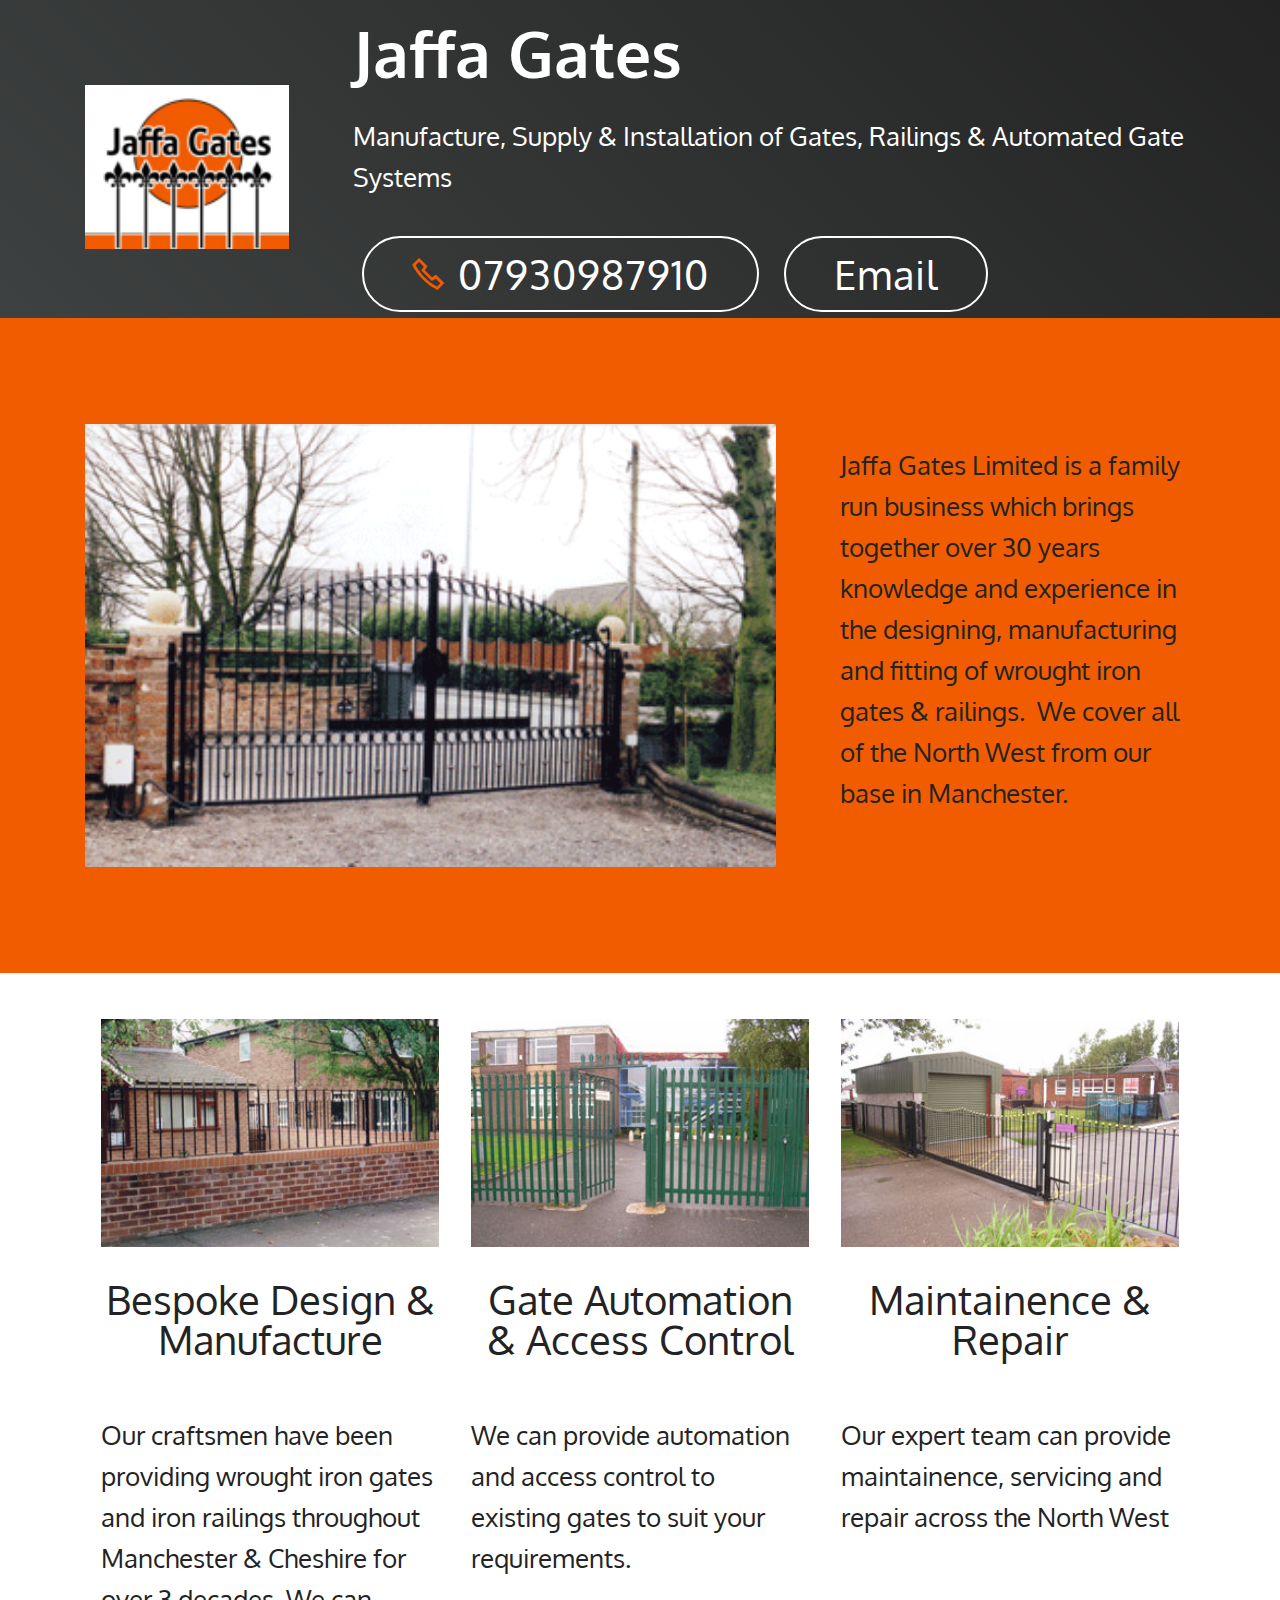
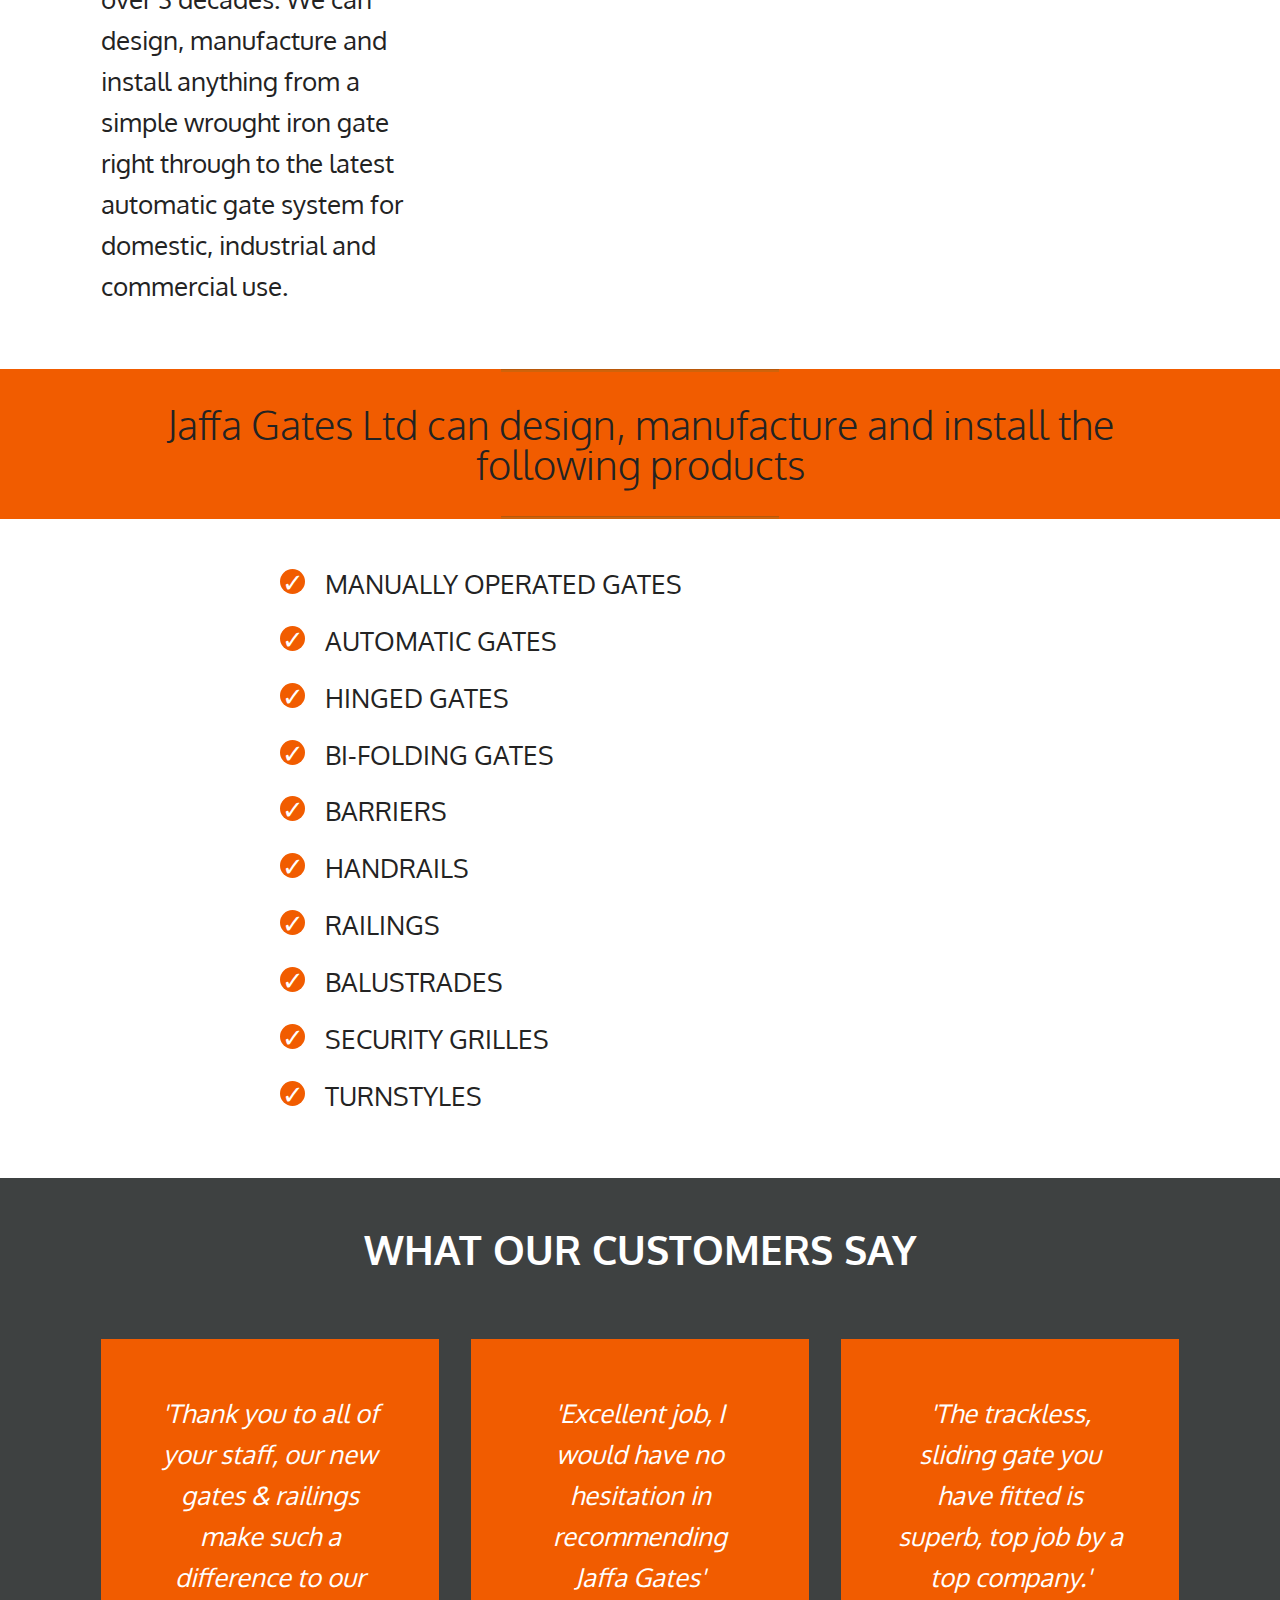
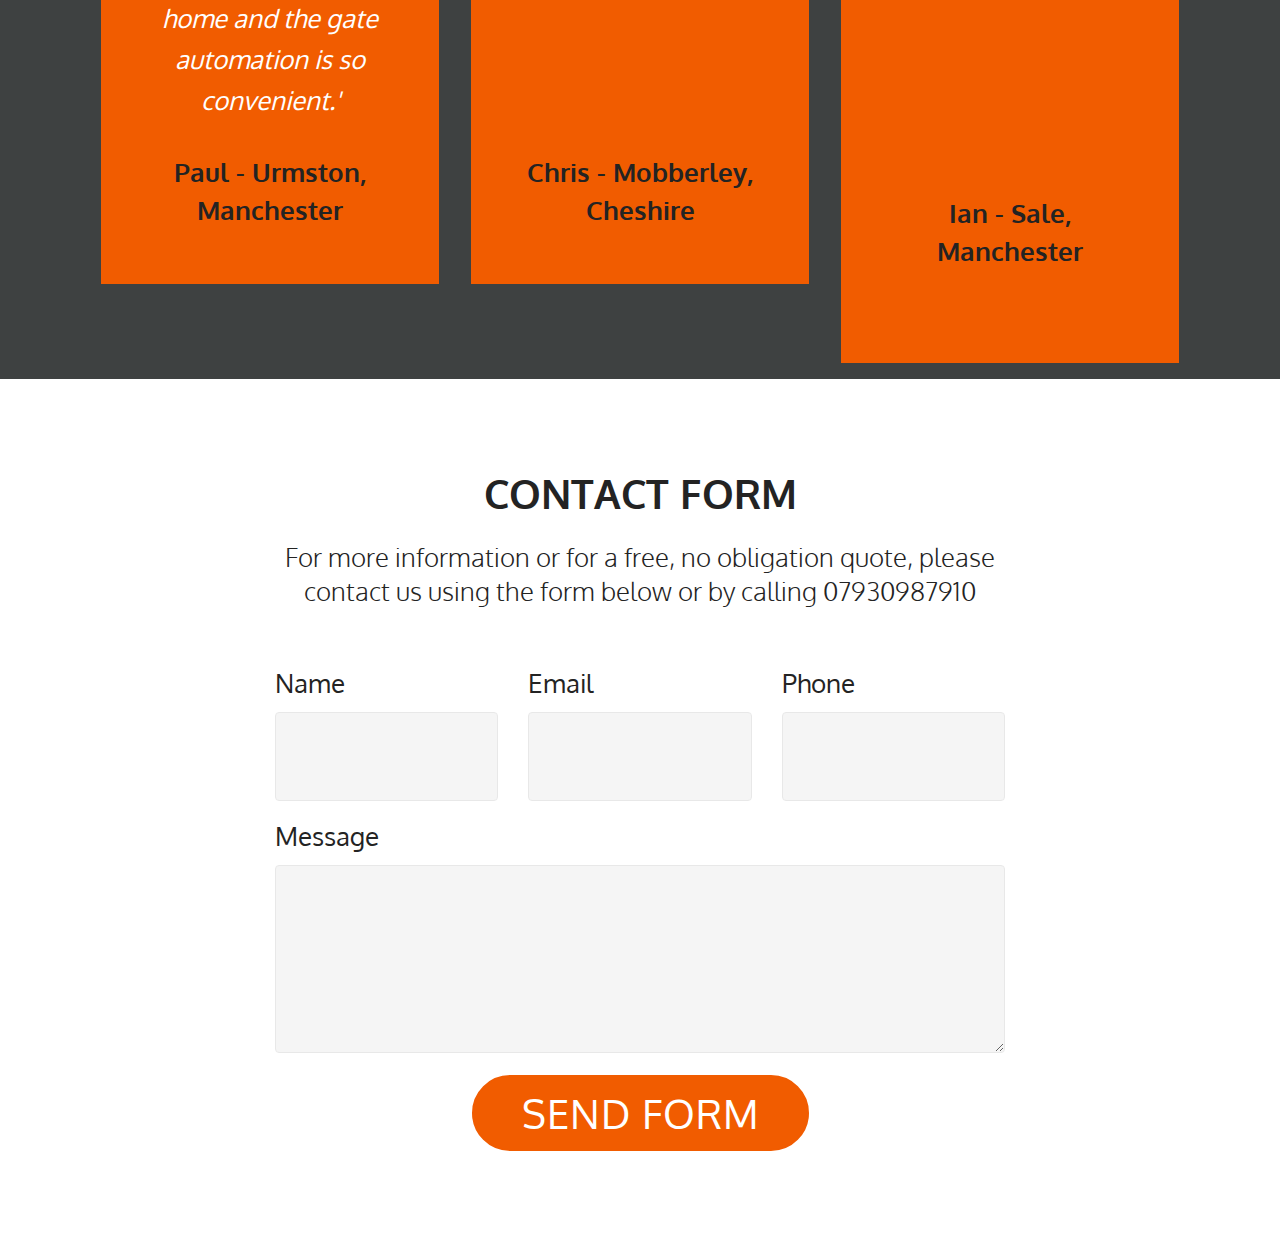
==== commit e101eff5: "create github pages" ====
--- a/index.html
+++ b/index.html
@@ -51,7 +51,7 @@
 
 </section>
 
-<section class="engine"><a href="https://mobirise.info/d">free web maker</a></section><section class="header3 cid-rXDIcLsjqQ" id="header3-4">
+<section class="engine"><a href="https://mobirise.info/f">easy website creator</a></section><section class="header3 cid-rXDIcLsjqQ" id="header3-4">
 
     
 
@@ -242,7 +242,7 @@
         <div class="row justify-content-center">
             <div class="media-container-column col-lg-8" data-form-type="formoid">
                 <!---Formbuilder Form--->
-                <form action="https://mobirise.com/" method="POST" class="mbr-form form-with-styler" data-form-title="Mobirise Form"><input type="hidden" name="email" data-form-email="true" value="PWLjE0v+wc8LWPV/7oz78uC2P3V92LWlhr4/mwBQv/xq3z6EBOKdkAe8bu919YGh6gXBWcUAs1O5ow23fzLbDx1Te+LD9enNbwXBwkzE75jMt1cicqQxvY2MPuTum3yn">
+                <form action="https://mobirise.com/" method="POST" class="mbr-form form-with-styler" data-form-title="Mobirise Form"><input type="hidden" name="email" data-form-email="true" value="gWawgPiDQ3ZgS26oMFUlIu/P1HygqvuS4V84xe1QNj/hMiuWpfQ4sclLlhV9xEl//7HvE5sxan72H+zG6MVxemEYl7XqhKBws5ae6hoFcvOE+kAxB315CtB86Wm853pn">
                     <div class="row">
                         <div hidden="hidden" data-form-alert="" class="alert alert-success col-12">Thanks for filling out the form!</div>
                         <div hidden="hidden" data-form-alert-danger="" class="alert alert-danger col-12">
@@ -268,63 +268,6 @@
                         <div class="col-md-12 input-group-btn align-center"><button type="submit" class="btn btn-form btn-primary display-4">SEND FORM</button></div>
                     </div>
                 </form><!---Formbuilder Form--->
-            </div>
-        </div>
-    </div>
-</section>
-
-<section class="features19 cid-rXFiXV5PI8" id="features19-12">
-    
-    
-    <div class="container">
-        <div class="row">
-            <div class="item features-image col-lg-4 col-md-6 col-sm-12">
-                <div class="item-wrapper">
-                    <div class="item-img card-img">
-                        <img src="assets/images/background1.jpg">
-                    </div>
-                    <div class="item-content">
-                        <h4 class="item-title mbr-fonts-style pb-3 display-7">
-                            Item Title</h4>
-                        <h5 class="item-subtitle mbr-fonts-style pb-3 display-4">Item Subtitle</h5>
-                        <p class="item-text display-7">Lorem ipsum dolor sit amet consectetur adipisicing elit. Amet
-                            nam sit, incidunt praesentium officia nihil voluptatem similique, numquam, eos eius magnam
-                            accusamus quia. Aspernatur minus unde, adipisci excepturi atque quibusdam?</p>
-                    </div>
-                    
-                </div>
-            </div>
-            <div class="item features-image col-lg-4 col-md-6 col-sm-12">
-                <div class="item-wrapper">
-                    <div class="item-img card-img">
-                        <img src="assets/images/background2.jpg">
-                    </div>
-                    <div class="item-content">
-                        <h4 class="item-title mbr-fonts-style pb-3 display-7">
-                            Item Title</h4>
-                        <h5 class="item-subtitle mbr-fonts-style pb-3 display-4">Item Subtitle</h5>
-                        <p class="item-text display-7">Lorem ipsum dolor sit amet consectetur adipisicing elit. Amet
-                            nam sit, incidunt praesentium officia nihil voluptatem similique, numquam, eos eius magnam
-                            accusamus quia. Aspernatur minus unde, adipisci excepturi atque quibusdam?</p>
-                    </div>
-                    
-                </div>
-            </div>
-            <div class="item features-image col-lg-4 col-md-6 col-sm-12">
-                <div class="item-wrapper">
-                    <div class="item-img card-img">
-                        <img src="assets/images/background3.jpg">
-                    </div>
-                    <div class="item-content">
-                        <h4 class="item-title mbr-fonts-style pb-3 display-7">
-                            Item Title</h4>
-                        <h5 class="item-subtitle mbr-fonts-style pb-3 display-4">Item Subtitle</h5>
-                        <p class="item-text display-7">Lorem ipsum dolor sit amet consectetur adipisicing elit. Amet
-                            nam sit, incidunt praesentium officia nihil voluptatem similique, numquam, eos eius magnam
-                            accusamus quia. Aspernatur minus unde, adipisci excepturi atque quibusdam?</p>
-                    </div>
-                    
-                </div>
             </div>
         </div>
     </div>
--- a/assets/mobirise/css/mbr-additional.css
+++ b/assets/mobirise/css/mbr-additional.css
@@ -928,33 +928,6 @@
 .cid-rXDSUFd55g textarea.form-control {
   min-height: 188px;
 }
-.cid-rXFiXV5PI8 {
-  padding-top: 5rem;
-  padding-bottom: 5rem;
-  background-color: #ffffff;
-}
-.cid-rXFiXV5PI8 p {
-  color: #767676;
-}
-.cid-rXFiXV5PI8 .item:focus,
-.cid-rXFiXV5PI8 span:focus {
-  outline: none;
-}
-.cid-rXFiXV5PI8 .item {
-  padding-bottom: 3rem;
-  cursor: pointer;
-}
-.cid-rXFiXV5PI8 .item-wrapper {
-  position: relative;
-}
-.cid-rXFiXV5PI8 .item-btn,
-.cid-rXFiXV5PI8 h4,
-.cid-rXFiXV5PI8 h5 {
-  margin: 0;
-}
-.cid-rXFiXV5PI8 .item-content {
-  padding-top: 2rem;
-}
 .cid-rXEtvvWPDj {
   padding-top: 120px;
   padding-bottom: 0px;
--- a/assets/mobirise/css/mbr-additional.css
+++ b/assets/mobirise/css/mbr-additional.css
@@ -928,33 +928,6 @@
 .cid-rXDSUFd55g textarea.form-control {
   min-height: 188px;
 }
-.cid-rXFiXV5PI8 {
-  padding-top: 5rem;
-  padding-bottom: 5rem;
-  background-color: #ffffff;
-}
-.cid-rXFiXV5PI8 p {
-  color: #767676;
-}
-.cid-rXFiXV5PI8 .item:focus,
-.cid-rXFiXV5PI8 span:focus {
-  outline: none;
-}
-.cid-rXFiXV5PI8 .item {
-  padding-bottom: 3rem;
-  cursor: pointer;
-}
-.cid-rXFiXV5PI8 .item-wrapper {
-  position: relative;
-}
-.cid-rXFiXV5PI8 .item-btn,
-.cid-rXFiXV5PI8 h4,
-.cid-rXFiXV5PI8 h5 {
-  margin: 0;
-}
-.cid-rXFiXV5PI8 .item-content {
-  padding-top: 2rem;
-}
 .cid-rXEtvvWPDj {
   padding-top: 120px;
   padding-bottom: 0px;
